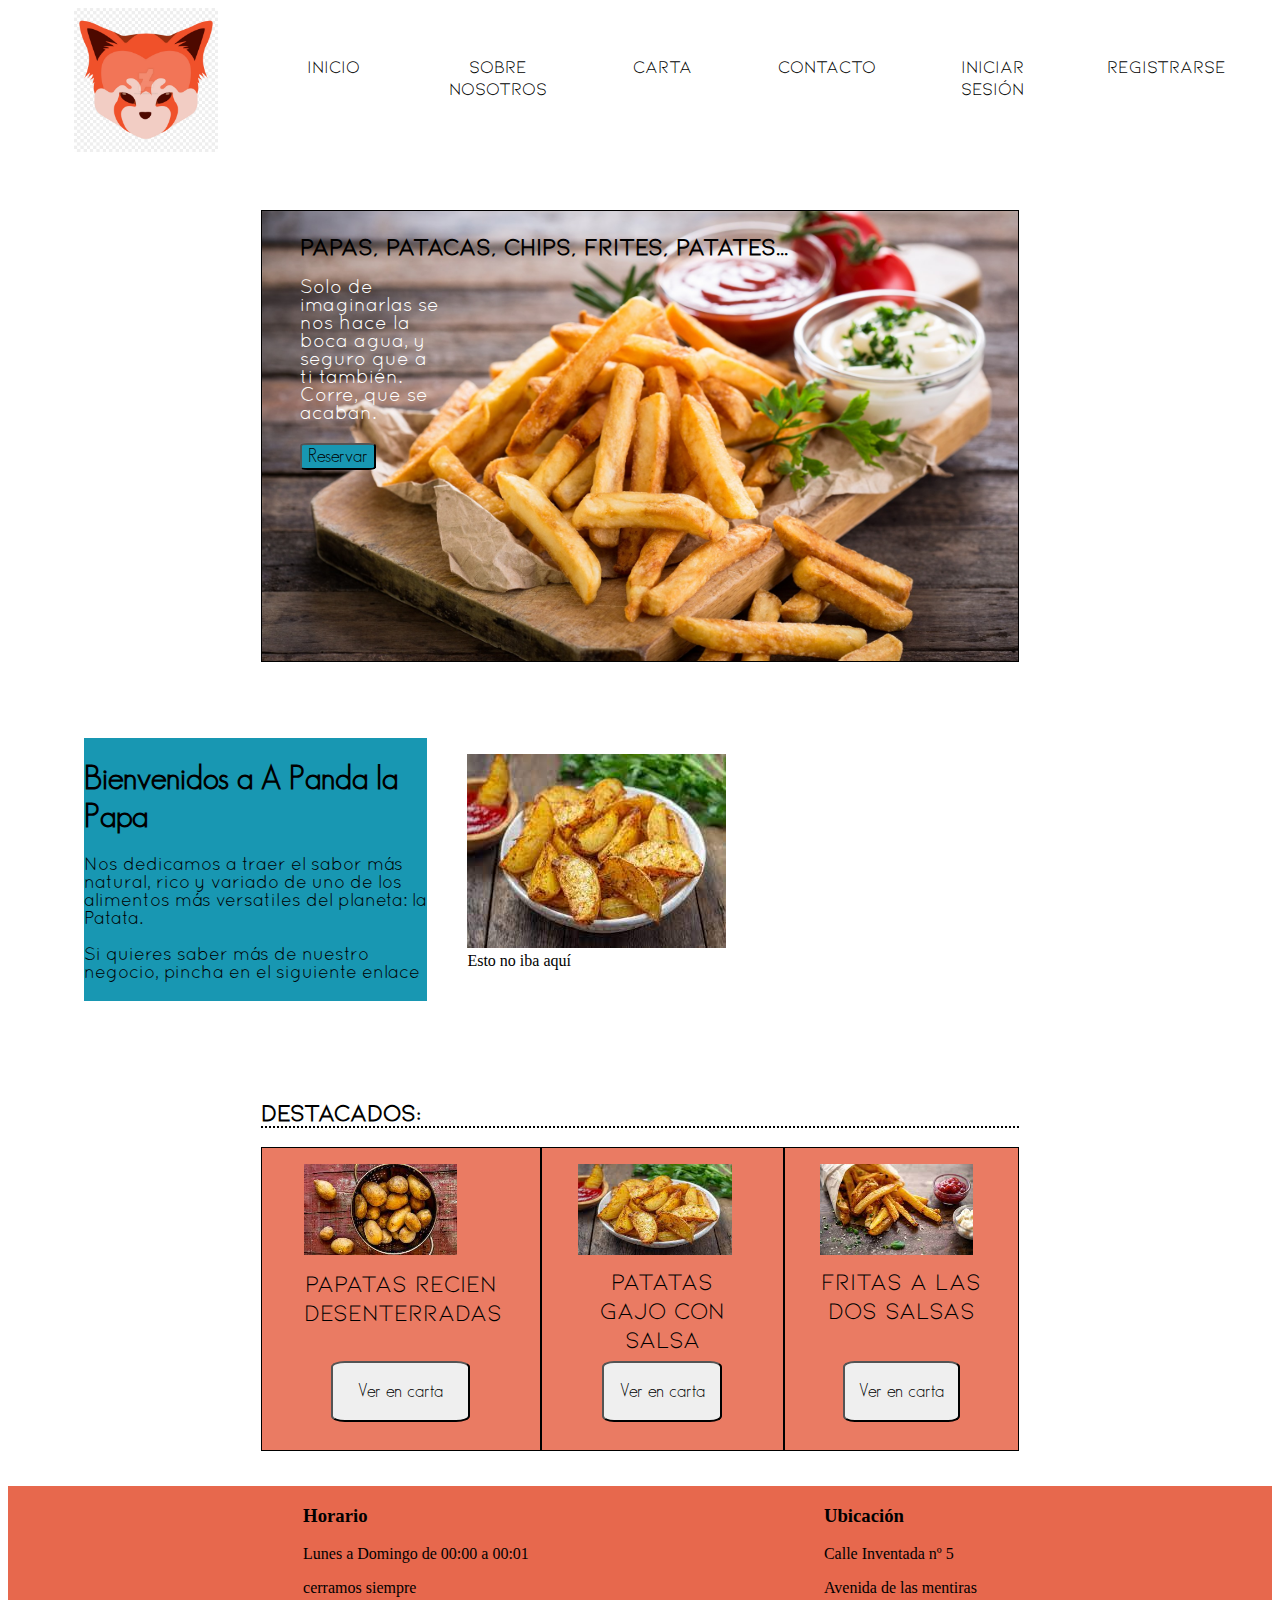
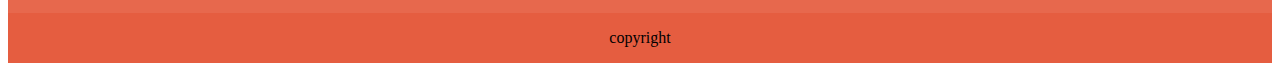
==== index.html @ e601267c "0.0 index" ====
<!DOCTYPE html>
<html lang="en">

<head>
    <meta charset="UTF-8">
    <meta http-equiv="X-UA-Compatible" content="IE=edge">
    <meta name="viewport" content="width=device-width, initial-scale=1.0">
    <title>A panda la papa</title>
    <link rel="stylesheet" href="styles/styles.css">
</head>

<body>
    <header class="cabecera">
        <nav>
            <div id="logo"><img src="img/logo.jpg" alt="logo"></div>
            <div class="enlace"><a href="index.html">Inicio</a></div>
            <div class="enlace"><a href="nosotros.html">Sobre nosotros</a></div>
            <div class="enlace"><a href="carta.html">Carta</a></div>
            <div class="enlace"><a href="contacto.html">Contacto</a></div>
            <div class="enlace"><a href="iniciarsesion.html">Iniciar sesión</a></div>
            <div class="enlace"><a href="registro.html">Registrarse</a></div>
        </nav>
    </header>
    <main>
        <section id="top">
            <div>
            <h2>Papas, patacas, chips, frites, patates... </h2>
            <p>Solo de imaginarlas se nos hace la boca agua, y seguro que a ti también.
                Corre, que se acaban.</p>
            </div>
            <button id="reservar" name="reservar">Reservar</button>
        </section>
        <section id="mid">
            <div id="bienvenidos">
                <h1>Bienvenidos a A Panda la Papa</h1>
                <div><p>Nos dedicamos a traer el sabor más natural, rico y variado de uno de los alimentos más versatiles del planeta: la Patata.
                </p>
                <p>Si quieres saber más de nuestro negocio, pincha en el siguiente enlace</p></div>
            </div>
            <figure><img src="img/2.jpg" />
                <figcaption>Esto no iba aquí</figcaption>
            </figure>
        </section>
        <section id="support">
            <h2>Destacados:</h2>
            <div id="destacados">
                <div class="producto">
                    <figure><img src="img/1.jpg" />
                        <figcaption>Papatas Recien Desenterradas</figcaption>
                    </figure>
                    <button>Ver en carta</button>
                </div>
                <div class="producto">
                    <figure><img src="img/2.jpg" />
                        <figcaption>Patatas Gajo con Salsa Picante</figcaption>
                    </figure>
                    <button>Ver en carta</button>
                </div>
                <div class="producto">
                    <figure><img src="img/3.jpg" />
                        <figcaption>Fritas a las Dos Salsas</figcaption>
                    </figure>
                    <button>Ver en carta</button>
                </div>
            </div>
        </section>
    </main>
    <footer>
        <section id="fTop">
            <div id="horario">
                <h3>Horario</h3>
                <p>Lunes a Domingo de 00:00 a 00:01</p>
                <p>cerramos siempre</p>
            </div>
            <div id="ubicacion">
                <h3>Ubicación</h3>
                <p>Calle Inventada nº 5</p>
                <p>Avenida de las mentiras</p>
            </div>
        </section>
        <section id='fBot'>
            <div id="copy">
                <p>copyright</p>
            </div>
        </section>
    </footer>
</body>

</html>
---- styles/styles.css ----
@font-face {
  font-family: "gsans";
  src: url(../fonts/GeosansLight.ttf);
}
@font-face {
  font-family: "kiona";
  src: url(../fonts/Kiona-Regular.ttf);
}
@font-face {
  font-family: "quicksand";
  src: url(../fonts/Quicksand_Book.otf);
}
body {
  display: grid;
  grid-template-areas: "header header header" "main main main" "footer footer footer";
  grid-template-rows: 10% 80% 10%;
}

main {
  grid-area: main;
  display: grid;
  grid-template-areas: ". top top top ." "center center center . . " ". bottom bottom bottom . ";
  grid-template-columns: repeat(5, 20%);
}

header {
  grid-area: header;
}

footer {
  grid-area: footer;
}

#top {
  grid-area: top;
}

#mid {
  grid-area: center;
}

#support {
  grid-area: bottom;
}

#fTop {
  grid-area: fTop;
}

#fBot {
  grid-area: fBot;
}

nav {
  display: -webkit-box;
  display: -ms-flexbox;
  display: flex;
  -webkit-box-orient: horizontal;
  -webkit-box-direction: normal;
      -ms-flex-direction: row;
          flex-direction: row;
  font-family: "kiona";
  -webkit-box-pack: space-evenly;
      -ms-flex-pack: space-evenly;
          justify-content: space-evenly;
  -ms-flex-line-pack: center;
      align-content: center;
  -webkit-box-align: center;
      -ms-flex-align: center;
          align-items: center;
  font-size: large;
}

.enlace {
  width: 5.5em;
  height: 3em;
  text-align: center;
}
.enlace a {
  color: black;
  text-decoration: none;
}
.enlace a:active {
  background-color: grey;
  text-decoration: none;
}
.enlace a:visited {
  color: black;
  text-decoration: none;
}

span {
  text-justify: center;
}

#logo img {
  width: 8em;
  height: 8em;
}

#top {
  border: solid black 1px;
  background-image: url("../img/fondopatatas.jpg");
  background-size: 100% 150px;
  color: white;
  margin-top: 5%;
  margin-bottom: 5%;
  height: 50vh;
  background-size: cover;
}
#top div {
  margin-left: 5%;
}
#top div h2 {
  color: black;
  font-family: "kiona";
  font-size: x-large;
}
#top div p {
  width: 20%;
  font-family: "quicksand";
  font-size: larger;
}
#top button {
  margin-left: 5%;
  -ms-flex-item-align: center;
      align-self: center;
  border-radius: 10%;
  font-family: "gsans";
  font-size: large;
  background-color: #1897b2;
}

#mid {
  display: -webkit-box;
  display: -ms-flexbox;
  display: flex;
  -webkit-box-orient: horizontal;
  -webkit-box-direction: normal;
      -ms-flex-direction: row;
          flex-direction: row;
  margin-top: 5%;
  margin-bottom: 5%;
  background-repeat: no-repeat;
}
#mid #bienvenidos {
  background-color: #1897b2;
  margin-left: 10%;
}
#mid #bienvenidos h1 {
  font-family: "gsans";
}
#mid #bienvenidos div p {
  font-family: "quicksand";
  font-size: large;
}

#destacados {
  display: -webkit-box;
  display: -ms-flexbox;
  display: flex;
  -webkit-box-orient: horizontal;
  -webkit-box-direction: normal;
      -ms-flex-direction: row;
          flex-direction: row;
  -webkit-box-pack: end;
      -ms-flex-pack: end;
          justify-content: flex-end;
  background-color: #ea7b63;
}

.producto {
  border: solid 1px black;
  display: -webkit-box;
  display: -ms-flexbox;
  display: flex;
  -webkit-box-orient: vertical;
  -webkit-box-direction: normal;
      -ms-flex-direction: column;
          flex-direction: column;
  -ms-flex-line-pack: center;
      align-content: center;
}
.producto figure {
  -ms-flex-item-align: center;
      align-self: center;
  width: 70%;
  height: 60%;
}
.producto figure img {
  width: 12vw;
  height: 50%;
}
.producto figure figcaption {
  margin-top: 5%;
  font-size: x-large;
  text-align: center;
}
.producto button {
  -ms-flex-item-align: center;
      align-self: center;
  width: 50%;
  height: 20%;
  border-radius: 10%;
  font-family: "gsans";
  font-size: large;
}

section > h2 {
  border-bottom: dotted 0.1em black;
}

#support {
  margin-top: 5%;
  margin-bottom: 5%;
  font-family: "kiona";
  display: -webkit-box;
  display: -ms-flexbox;
  display: flex;
  -webkit-box-orient: vertical;
  -webkit-box-direction: normal;
      -ms-flex-direction: column;
          flex-direction: column;
}

#fTop {
  display: -webkit-box;
  display: -ms-flexbox;
  display: flex;
  -webkit-box-orient: horizontal;
  -webkit-box-direction: normal;
      -ms-flex-direction: row;
          flex-direction: row;
  -webkit-box-pack: space-evenly;
      -ms-flex-pack: space-evenly;
          justify-content: space-evenly;
  text-align: left;
  background-color: #e7684d;
}

#fBot {
  display: -webkit-box;
  display: -ms-flexbox;
  display: flex;
  -webkit-box-orient: horizontal;
  -webkit-box-direction: normal;
      -ms-flex-direction: row;
          flex-direction: row;
  -webkit-box-pack: center;
      -ms-flex-pack: center;
          justify-content: center;
  background-color: #e55d40;
}/*# sourceMappingURL=styles.css.map */
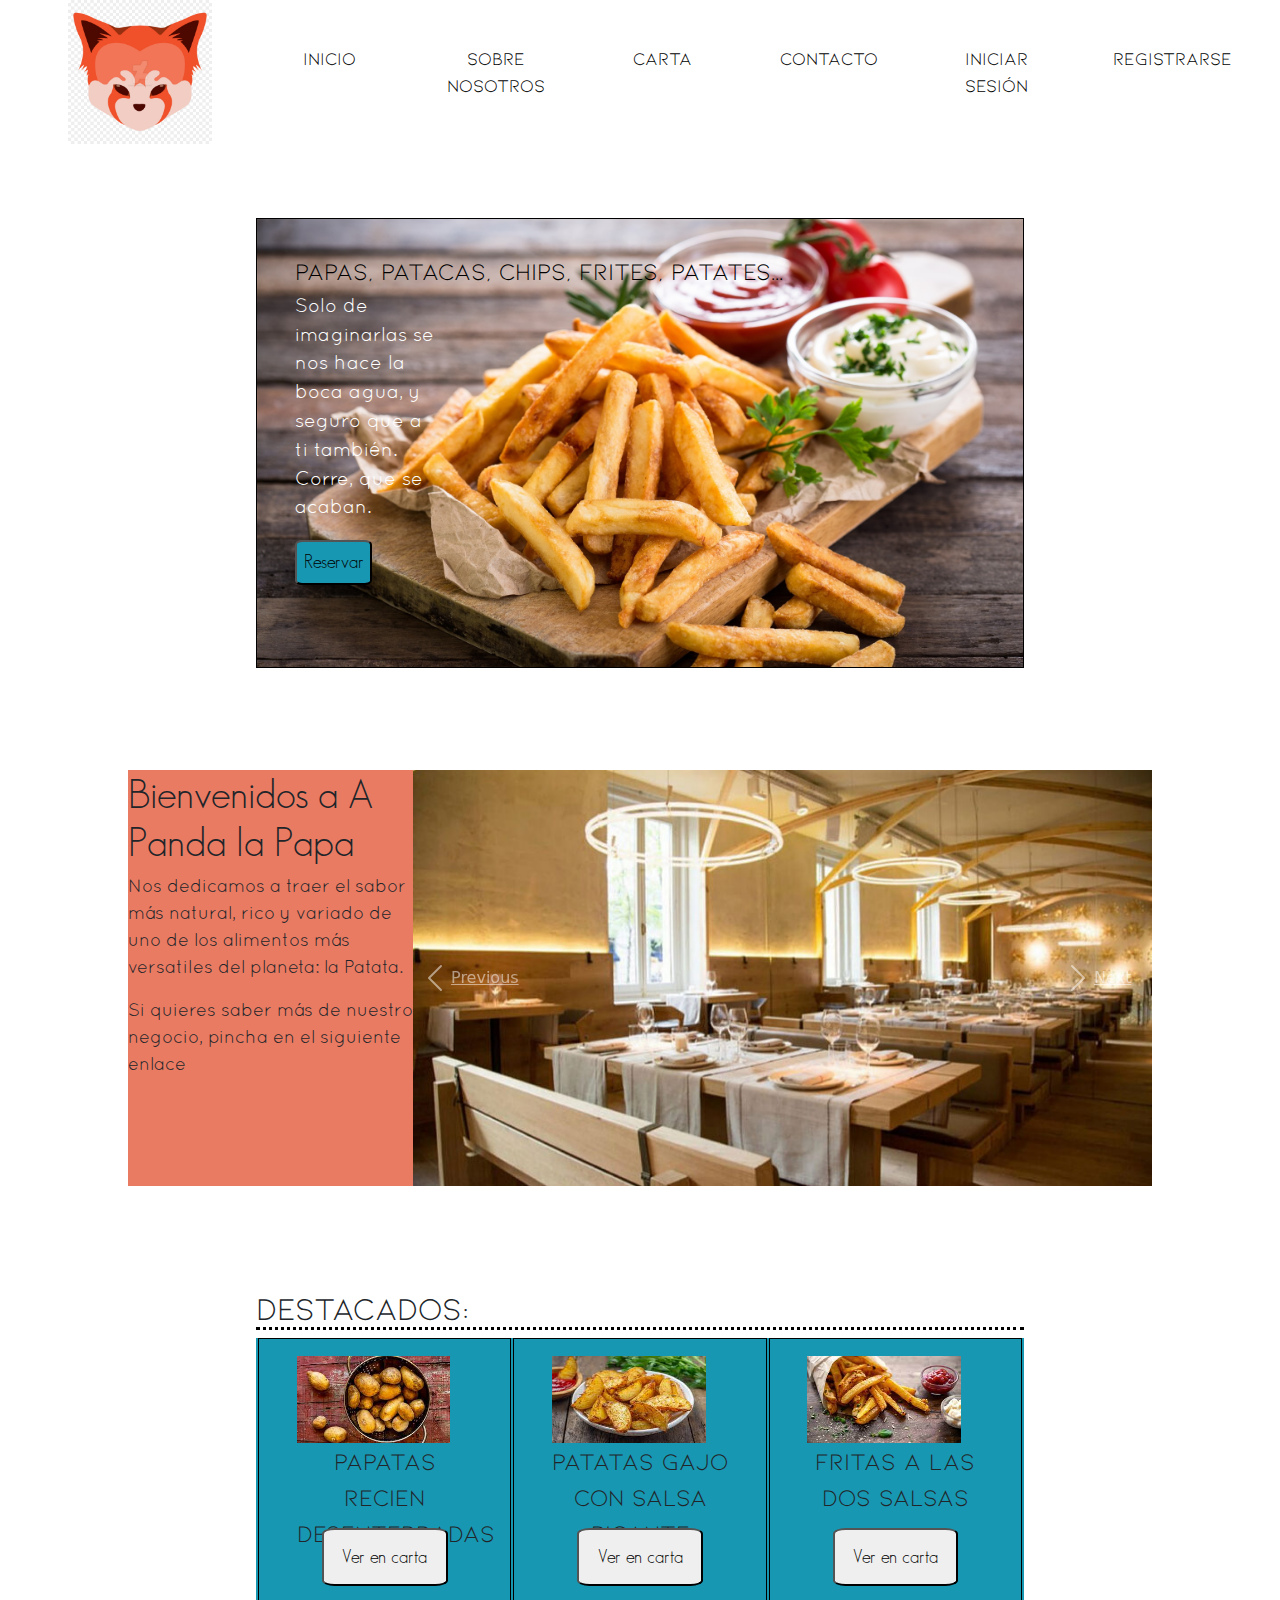
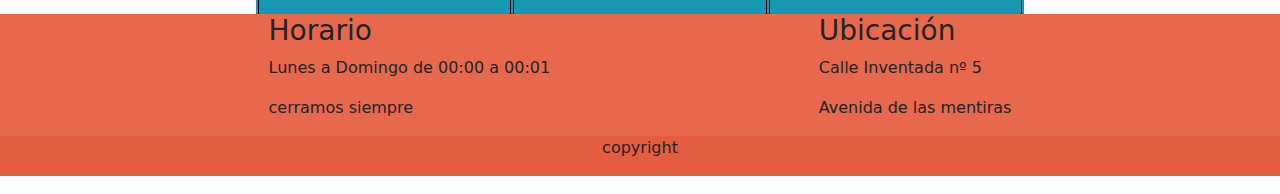
==== commit 72c66260: "01/02 Arreglado el support, intento de carrusel" ====
--- a/index.html
+++ b/index.html
@@ -6,6 +6,7 @@
     <meta http-equiv="X-UA-Compatible" content="IE=edge">
     <meta name="viewport" content="width=device-width, initial-scale=1.0">
     <title>A panda la papa</title>
+    <link rel="stylesheet" href="bootstrap5/css/bootstrap.css">
     <link rel="stylesheet" href="styles/styles.css">
 </head>
 
@@ -37,9 +38,29 @@
                 </p>
                 <p>Si quieres saber más de nuestro negocio, pincha en el siguiente enlace</p></div>
             </div>
-            <figure><img src="img/2.jpg" />
-                <figcaption>Esto no iba aquí</figcaption>
-            </figure>
+            
+            <div id="carouselExampleControls" class="carousel slide" data-ride="carousel">
+                <div class="carousel-inner">
+                  <div class="carousel-item active">
+                    <img class="d-block w-100" src="img/r1.jpg" alt="First slide">
+                  </div>
+                  <div class="carousel-item">
+                    <img class="d-block w-100" src="img/r2.jpg" alt="Second slide">
+                  </div>
+                  <div class="carousel-item">
+                    <img class="d-block w-100" src="img/r3.jpg" alt="Third slide">
+                  </div>
+                </div>
+                <a class="carousel-control-prev" href="#carouselExampleControls" role="button" data-slide="prev">
+                  <span class="carousel-control-prev-icon" aria-hidden="true"></span>
+                  <span class="sr-only">Previous</span>
+                </a>
+                <a class="carousel-control-next" href="#carouselExampleControls" role="button" data-slide="next">
+                  <span class="carousel-control-next-icon" aria-hidden="true"></span>
+                  <span class="sr-only">Next</span>
+                </a>
+              </div>
+            
         </section>
         <section id="support">
             <h2>Destacados:</h2>
@@ -84,6 +105,7 @@
             </div>
         </section>
     </footer>
+    <script src="bootstrap5/js/bootstrap.bundle.js"></script>
 </body>
 
 </html>--- a/styles/styles.css
+++ b/styles/styles.css
@@ -19,7 +19,7 @@
 main {
   grid-area: main;
   display: grid;
-  grid-template-areas: ". top top top ." "center center center . . " ". bottom bottom bottom . ";
+  grid-template-areas: ". top top top ." "center center center center center " ". bottom bottom bottom . ";
   grid-template-columns: repeat(5, 20%);
 }
 
@@ -52,22 +52,12 @@
 }
 
 nav {
-  display: -webkit-box;
-  display: -ms-flexbox;
-  display: flex;
-  -webkit-box-orient: horizontal;
-  -webkit-box-direction: normal;
-      -ms-flex-direction: row;
-          flex-direction: row;
-  font-family: "kiona";
-  -webkit-box-pack: space-evenly;
-      -ms-flex-pack: space-evenly;
-          justify-content: space-evenly;
-  -ms-flex-line-pack: center;
-      align-content: center;
-  -webkit-box-align: center;
-      -ms-flex-align: center;
-          align-items: center;
+  display: flex;
+  flex-direction: row;
+  font-family: "kiona";
+  justify-content: space-evenly;
+  align-content: center;
+  align-items: center;
   font-size: large;
 }
 
@@ -110,6 +100,7 @@
 }
 #top div {
   margin-left: 5%;
+  margin-top: 5%;
 }
 #top div h2 {
   color: black;
@@ -123,29 +114,27 @@
 }
 #top button {
   margin-left: 5%;
-  -ms-flex-item-align: center;
-      align-self: center;
+  align-self: center;
   border-radius: 10%;
   font-family: "gsans";
   font-size: large;
   background-color: #1897b2;
+  width: 10%;
+  height: 10%;
 }
 
 #mid {
-  display: -webkit-box;
-  display: -ms-flexbox;
-  display: flex;
-  -webkit-box-orient: horizontal;
-  -webkit-box-direction: normal;
-      -ms-flex-direction: row;
-          flex-direction: row;
+  display: flex;
+  flex-direction: row;
+  justify-content: space-between;
   margin-top: 5%;
   margin-bottom: 5%;
   background-repeat: no-repeat;
 }
 #mid #bienvenidos {
-  background-color: #1897b2;
   margin-left: 10%;
+  background-color: #ea7b63;
+  width: 25vw;
 }
 #mid #bienvenidos h1 {
   font-family: "gsans";
@@ -155,50 +144,40 @@
   font-size: large;
 }
 
+#carouselExampleControls {
+  margin-right: 10%;
+}
+
 #destacados {
-  display: -webkit-box;
-  display: -ms-flexbox;
-  display: flex;
-  -webkit-box-orient: horizontal;
-  -webkit-box-direction: normal;
-      -ms-flex-direction: row;
-          flex-direction: row;
-  -webkit-box-pack: end;
-      -ms-flex-pack: end;
-          justify-content: flex-end;
-  background-color: #ea7b63;
+  display: flex;
+  flex-direction: row;
+  justify-content: space-evenly;
+  background-color: #1897b2;
 }
 
 .producto {
   border: solid 1px black;
-  display: -webkit-box;
-  display: -ms-flexbox;
-  display: flex;
-  -webkit-box-orient: vertical;
-  -webkit-box-direction: normal;
-      -ms-flex-direction: column;
-          flex-direction: column;
-  -ms-flex-line-pack: center;
-      align-content: center;
+  display: flex;
+  flex-direction: column;
+  flex-basis: 33%;
+  align-content: center;
 }
 .producto figure {
-  -ms-flex-item-align: center;
-      align-self: center;
+  align-self: center;
   width: 70%;
   height: 60%;
 }
 .producto figure img {
+  margin-top: 10%;
   width: 12vw;
   height: 50%;
 }
 .producto figure figcaption {
-  margin-top: 5%;
   font-size: x-large;
   text-align: center;
 }
 .producto button {
-  -ms-flex-item-align: center;
-      align-self: center;
+  align-self: center;
   width: 50%;
   height: 20%;
   border-radius: 10%;
@@ -214,40 +193,21 @@
   margin-top: 5%;
   margin-bottom: 5%;
   font-family: "kiona";
-  display: -webkit-box;
-  display: -ms-flexbox;
-  display: flex;
-  -webkit-box-orient: vertical;
-  -webkit-box-direction: normal;
-      -ms-flex-direction: column;
-          flex-direction: column;
+  display: flex;
+  flex-direction: column;
 }
 
 #fTop {
-  display: -webkit-box;
-  display: -ms-flexbox;
-  display: flex;
-  -webkit-box-orient: horizontal;
-  -webkit-box-direction: normal;
-      -ms-flex-direction: row;
-          flex-direction: row;
-  -webkit-box-pack: space-evenly;
-      -ms-flex-pack: space-evenly;
-          justify-content: space-evenly;
+  display: flex;
+  flex-direction: row;
+  justify-content: space-evenly;
   text-align: left;
   background-color: #e7684d;
 }
 
 #fBot {
-  display: -webkit-box;
-  display: -ms-flexbox;
-  display: flex;
-  -webkit-box-orient: horizontal;
-  -webkit-box-direction: normal;
-      -ms-flex-direction: row;
-          flex-direction: row;
-  -webkit-box-pack: center;
-      -ms-flex-pack: center;
-          justify-content: center;
+  display: flex;
+  flex-direction: row;
+  justify-content: center;
   background-color: #e55d40;
 }/*# sourceMappingURL=styles.css.map */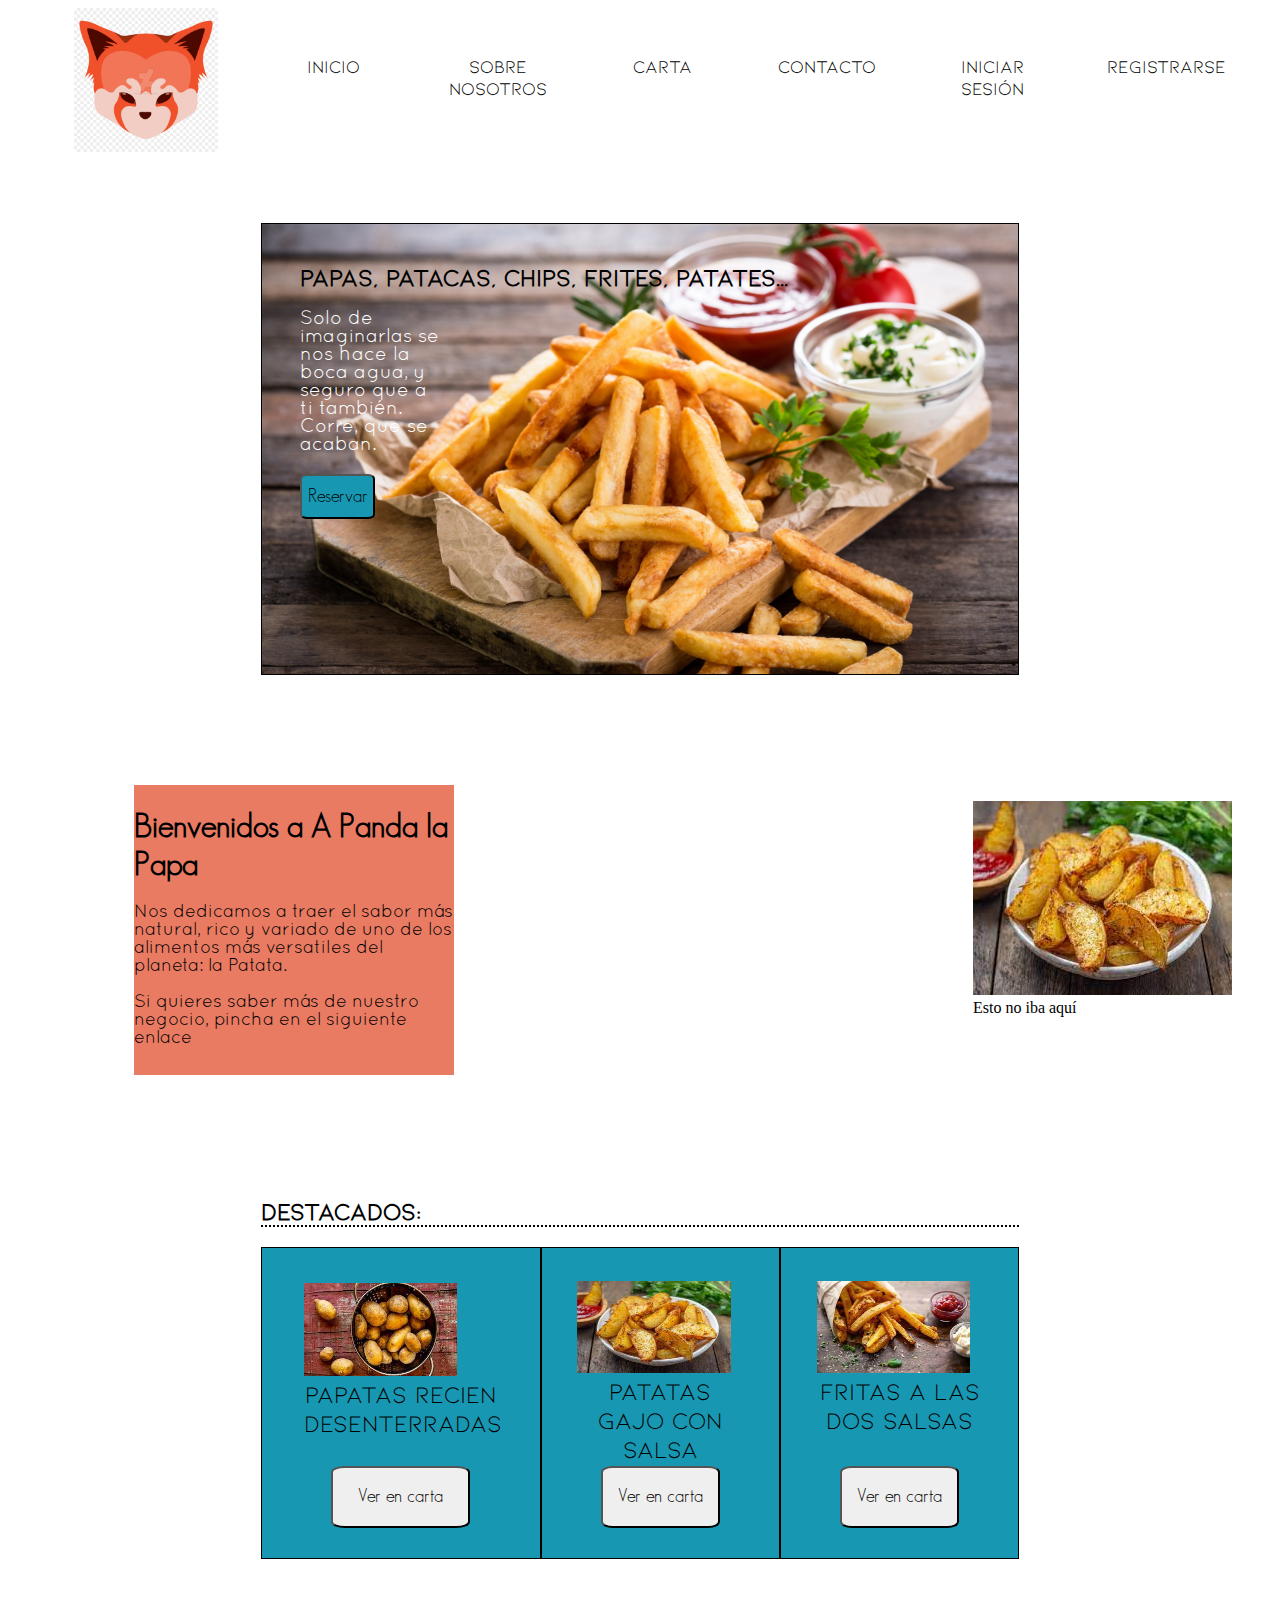
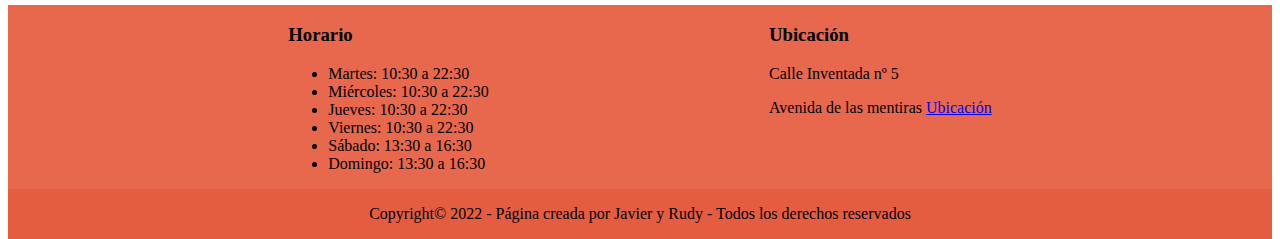
==== commit c92fbd30: "01/02 modificando horario y copyrigth" ====
--- a/index.html
+++ b/index.html
@@ -6,7 +6,6 @@
     <meta http-equiv="X-UA-Compatible" content="IE=edge">
     <meta name="viewport" content="width=device-width, initial-scale=1.0">
     <title>A panda la papa</title>
-    <link rel="stylesheet" href="bootstrap5/css/bootstrap.css">
     <link rel="stylesheet" href="styles/styles.css">
 </head>
 
@@ -38,29 +37,9 @@
                 </p>
                 <p>Si quieres saber más de nuestro negocio, pincha en el siguiente enlace</p></div>
             </div>
-            
-            <div id="carouselExampleControls" class="carousel slide" data-ride="carousel">
-                <div class="carousel-inner">
-                  <div class="carousel-item active">
-                    <img class="d-block w-100" src="img/r1.jpg" alt="First slide">
-                  </div>
-                  <div class="carousel-item">
-                    <img class="d-block w-100" src="img/r2.jpg" alt="Second slide">
-                  </div>
-                  <div class="carousel-item">
-                    <img class="d-block w-100" src="img/r3.jpg" alt="Third slide">
-                  </div>
-                </div>
-                <a class="carousel-control-prev" href="#carouselExampleControls" role="button" data-slide="prev">
-                  <span class="carousel-control-prev-icon" aria-hidden="true"></span>
-                  <span class="sr-only">Previous</span>
-                </a>
-                <a class="carousel-control-next" href="#carouselExampleControls" role="button" data-slide="next">
-                  <span class="carousel-control-next-icon" aria-hidden="true"></span>
-                  <span class="sr-only">Next</span>
-                </a>
-              </div>
-            
+            <figure><img src="img/2.jpg" />
+                <figcaption>Esto no iba aquí</figcaption>
+            </figure>
         </section>
         <section id="support">
             <h2>Destacados:</h2>
@@ -90,22 +69,27 @@
         <section id="fTop">
             <div id="horario">
                 <h3>Horario</h3>
-                <p>Lunes a Domingo de 00:00 a 00:01</p>
-                <p>cerramos siempre</p>
+                <ul>
+                    <li>Martes: 10:30 a 22:30</li>
+                    <li>Miércoles: 10:30 a 22:30</li>
+                    <li>Jueves: 10:30 a 22:30</li>
+                    <li>Viernes: 10:30 a 22:30</li>
+                    <li>Sábado: 13:30 a 16:30</li>
+                    <li>Domingo: 13:30 a 16:30</li>
+                </ul>                
             </div>
             <div id="ubicacion">
                 <h3>Ubicación</h3>
                 <p>Calle Inventada nº 5</p>
-                <p>Avenida de las mentiras</p>
+                <p>Avenida de las mentiras <a href="https://www.google.com.gt/maps/place/Parqueo+AGEXPORT/@14.5824309,-90.5210567,15z/data=!4m5!3m4!1s0x0:0x3c37246f94a217c5!8m2!3d14.5842843!4d-90.5234009" target="_blank">Ubicación</a></p>
             </div>
         </section>
         <section id='fBot'>
             <div id="copy">
-                <p>copyright</p>
+                <p>Copyright&copy; 2022 - Página creada por Javier y Rudy - Todos los derechos reservados</p>
             </div>
         </section>
     </footer>
-    <script src="bootstrap5/js/bootstrap.bundle.js"></script>
 </body>
 
 </html>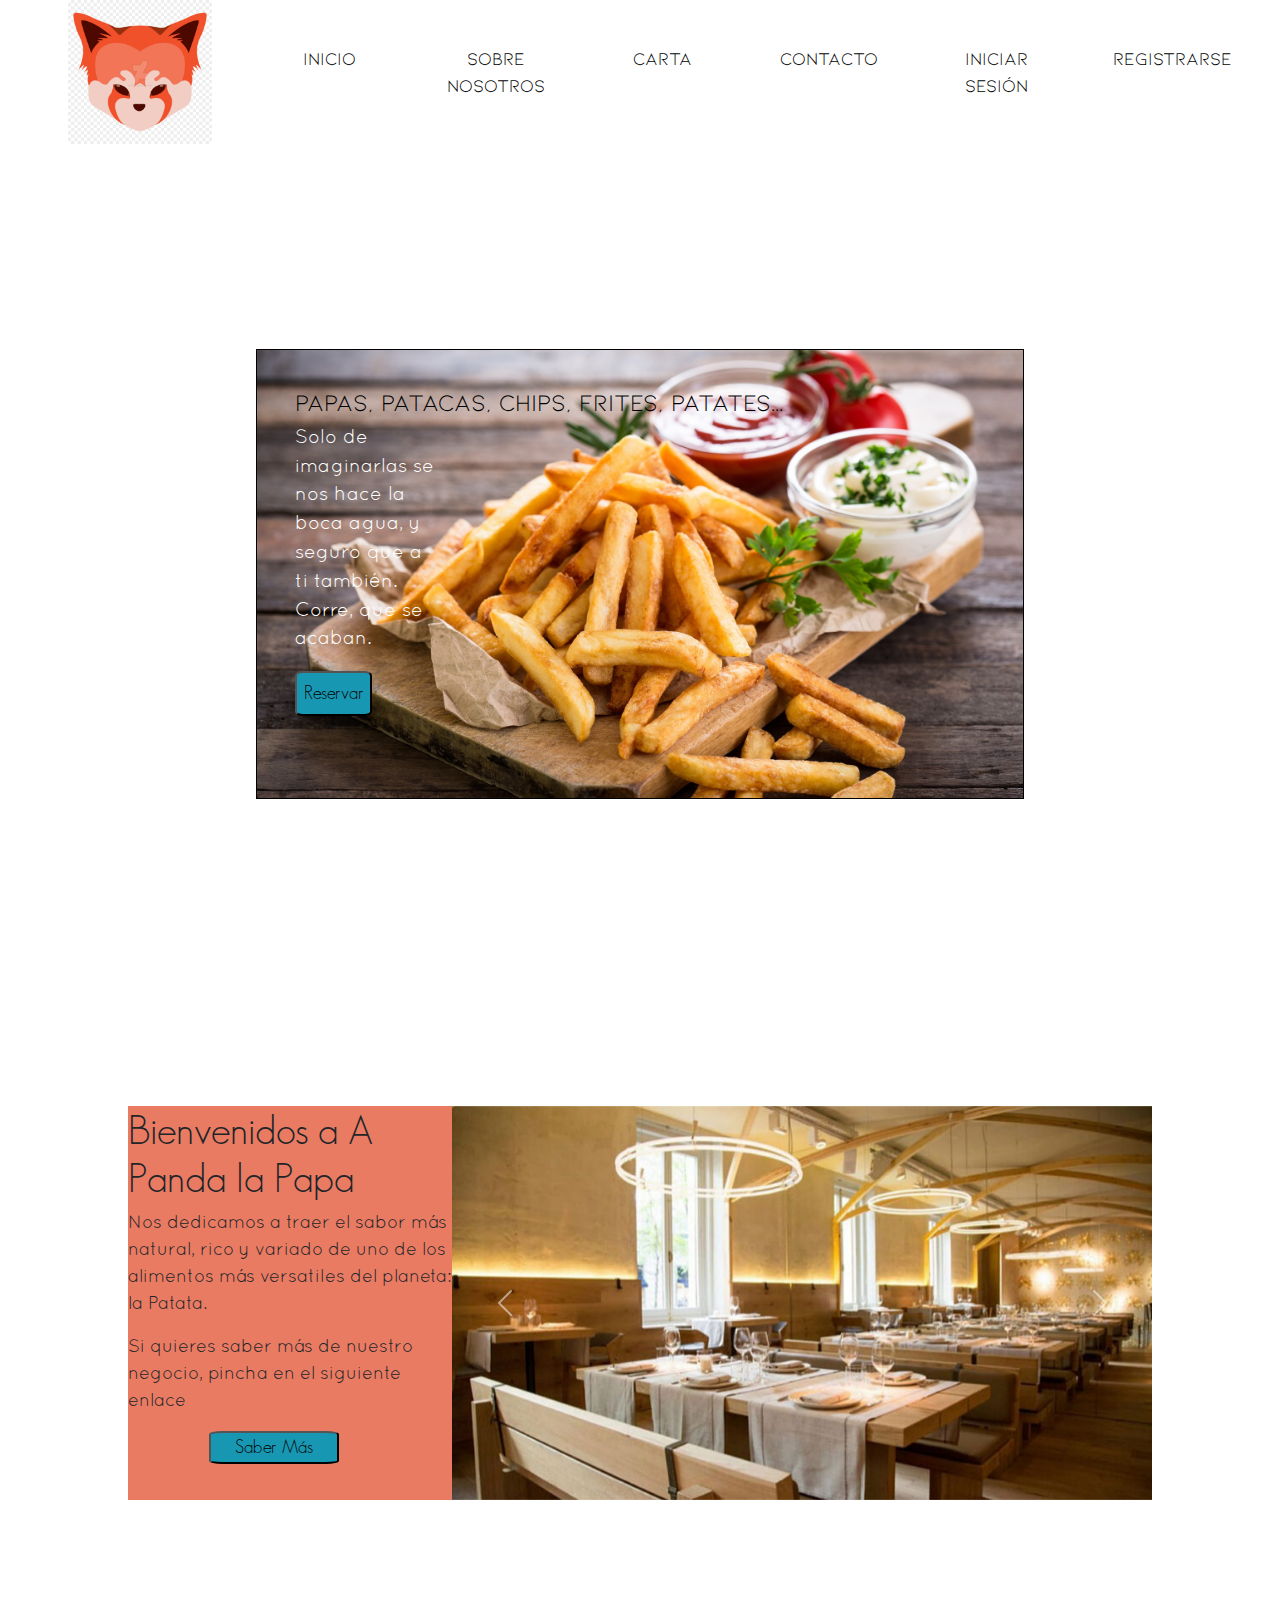
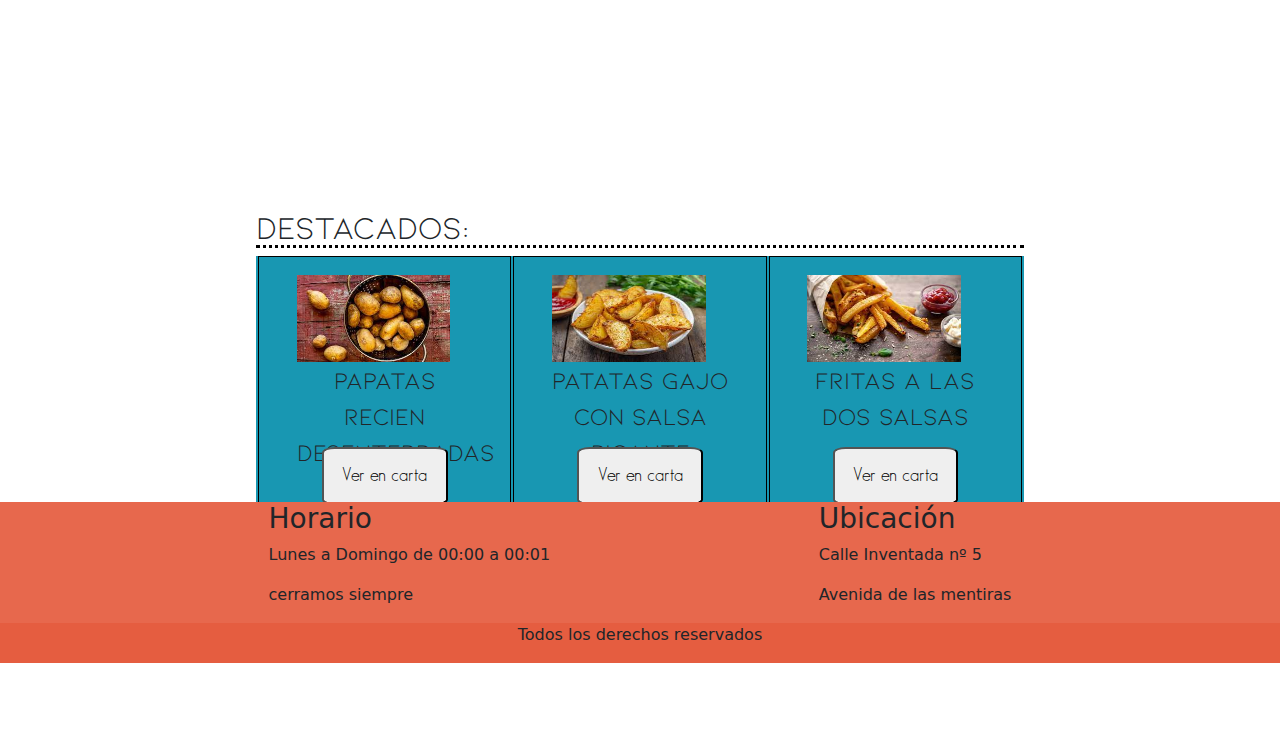
==== commit 730997e4: "Carrusel e imagen bien implementadas. Algo más de margen en el support" ====
--- a/index.html
+++ b/index.html
@@ -5,7 +5,8 @@
     <meta charset="UTF-8">
     <meta http-equiv="X-UA-Compatible" content="IE=edge">
     <meta name="viewport" content="width=device-width, initial-scale=1.0">
-    <title>A panda la papa</title>
+    <title>A Panda la Papa</title>
+    <link rel="stylesheet" href="bootstrap5/css/bootstrap.css">
     <link rel="stylesheet" href="styles/styles.css">
 </head>
 
@@ -35,11 +36,32 @@
                 <h1>Bienvenidos a A Panda la Papa</h1>
                 <div><p>Nos dedicamos a traer el sabor más natural, rico y variado de uno de los alimentos más versatiles del planeta: la Patata.
                 </p>
-                <p>Si quieres saber más de nuestro negocio, pincha en el siguiente enlace</p></div>
+                <p>Si quieres saber más de nuestro negocio, pincha en el siguiente enlace</p>
+            <button>Saber Más</button></div>
             </div>
-            <figure><img src="img/2.jpg" />
-                <figcaption>Esto no iba aquí</figcaption>
-            </figure>
+            
+            <div id="carouselExampleControls" class="carousel"  data-bs-ride="carousel">
+                <div class="carousel-inner">
+                  <div class="carousel-item active">
+                    <img src="img/r1.jpg" class="d-block w-100" alt="...">
+                  </div>
+                  <div class="carousel-item">
+                    <img src="img/r2.jpg" class="d-block w-100" alt="...">
+                  </div>
+                  <div class="carousel-item">
+                    <img src="img/r3.jpg" class="d-block w-100" alt="...">
+                  </div>
+                </div>
+                <button class="carousel-control-prev" type="button" data-bs-target="#carouselExampleControls" data-bs-slide="prev">
+                  <span class="carousel-control-prev-icon" aria-hidden="true"></span>
+                  <span class="visually-hidden">Previous</span>
+                </button>
+                <button class="carousel-control-next" type="button" data-bs-target="#carouselExampleControls" data-bs-slide="next">
+                  <span class="carousel-control-next-icon" aria-hidden="true"></span>
+                  <span class="visually-hidden">Next</span>
+                </button>
+              </div>
+            
         </section>
         <section id="support">
             <h2>Destacados:</h2>
@@ -69,27 +91,22 @@
         <section id="fTop">
             <div id="horario">
                 <h3>Horario</h3>
-                <ul>
-                    <li>Martes: 10:30 a 22:30</li>
-                    <li>Miércoles: 10:30 a 22:30</li>
-                    <li>Jueves: 10:30 a 22:30</li>
-                    <li>Viernes: 10:30 a 22:30</li>
-                    <li>Sábado: 13:30 a 16:30</li>
-                    <li>Domingo: 13:30 a 16:30</li>
-                </ul>                
+                <p>Lunes a Domingo de 00:00 a 00:01</p>
+                <p>cerramos siempre</p>
             </div>
             <div id="ubicacion">
                 <h3>Ubicación</h3>
                 <p>Calle Inventada nº 5</p>
-                <p>Avenida de las mentiras <a href="https://www.google.com.gt/maps/place/Parqueo+AGEXPORT/@14.5824309,-90.5210567,15z/data=!4m5!3m4!1s0x0:0x3c37246f94a217c5!8m2!3d14.5842843!4d-90.5234009" target="_blank">Ubicación</a></p>
+                <p>Avenida de las mentiras</p>
             </div>
         </section>
         <section id='fBot'>
             <div id="copy">
-                <p>Copyright&copy; 2022 - Página creada por Javier y Rudy - Todos los derechos reservados</p>
+                <p>Todos los derechos reservados</p>
             </div>
         </section>
     </footer>
+    <script src="bootstrap5/js/bootstrap.min.js"></script>
 </body>
 
 </html>--- a/styles/styles.css
+++ b/styles/styles.css
@@ -93,8 +93,8 @@
   background-image: url("../img/fondopatatas.jpg");
   background-size: 100% 150px;
   color: white;
-  margin-top: 5%;
-  margin-bottom: 5%;
+  margin-top: 15%;
+  margin-bottom: 15%;
   height: 50vh;
   background-size: cover;
 }
@@ -127,14 +127,14 @@
   display: flex;
   flex-direction: row;
   justify-content: space-between;
-  margin-top: 5%;
-  margin-bottom: 5%;
+  margin-top: 15%;
+  margin-bottom: 15%;
   background-repeat: no-repeat;
 }
 #mid #bienvenidos {
   margin-left: 10%;
   background-color: #ea7b63;
-  width: 25vw;
+  width: 30vw;
 }
 #mid #bienvenidos h1 {
   font-family: "gsans";
@@ -143,9 +143,22 @@
   font-family: "quicksand";
   font-size: large;
 }
+#mid #bienvenidos div button {
+  margin-left: 25%;
+  border-radius: 10%;
+  font-family: "gsans";
+  font-size: large;
+  background-color: #1897b2;
+  width: 40%;
+  height: 70%;
+}
 
 #carouselExampleControls {
   margin-right: 10%;
+}
+#carouselExampleControls .carousel-item img {
+  width: 50%;
+  height: 50%;
 }
 
 #destacados {
@@ -190,8 +203,9 @@
 }
 
 #support {
-  margin-top: 5%;
-  margin-bottom: 5%;
+  margin-top: 15%;
+  margin-bottom: 15%;
+  margin-bottom: 15%;
   font-family: "kiona";
   display: flex;
   flex-direction: column;
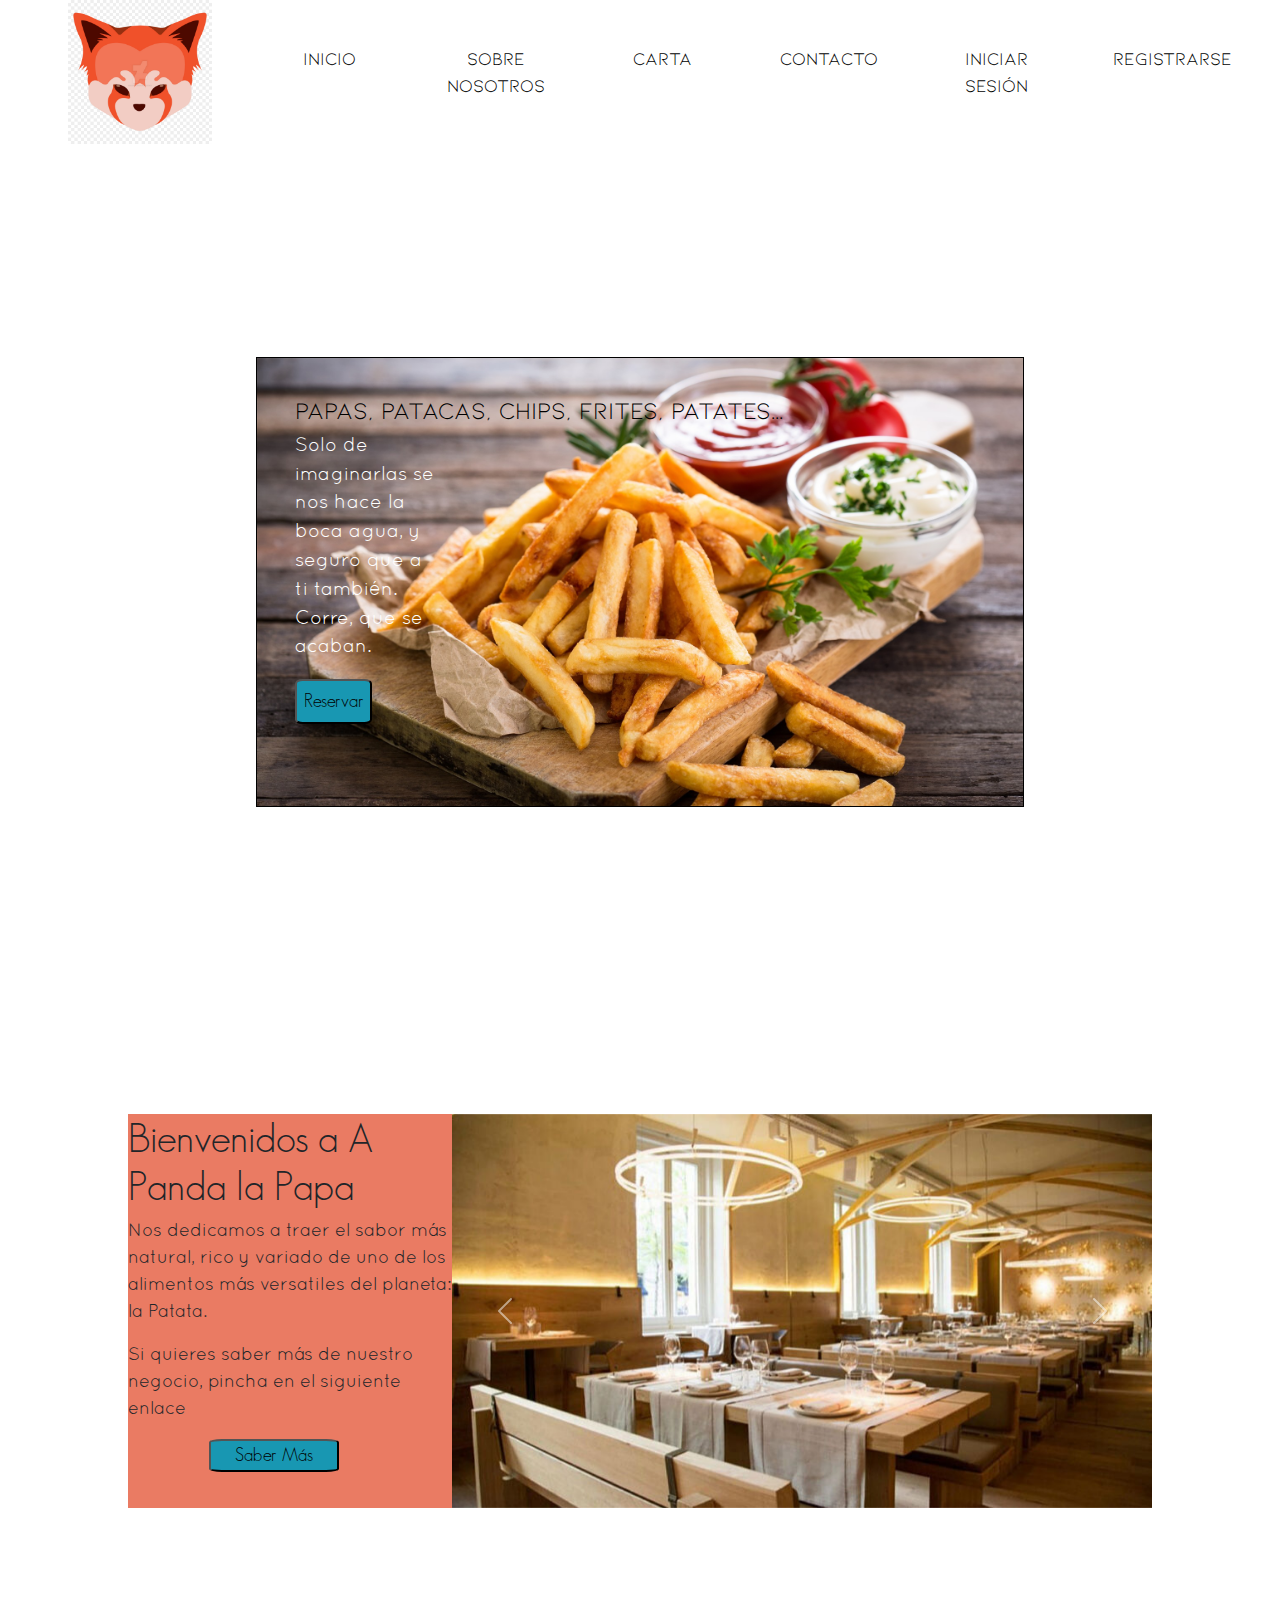
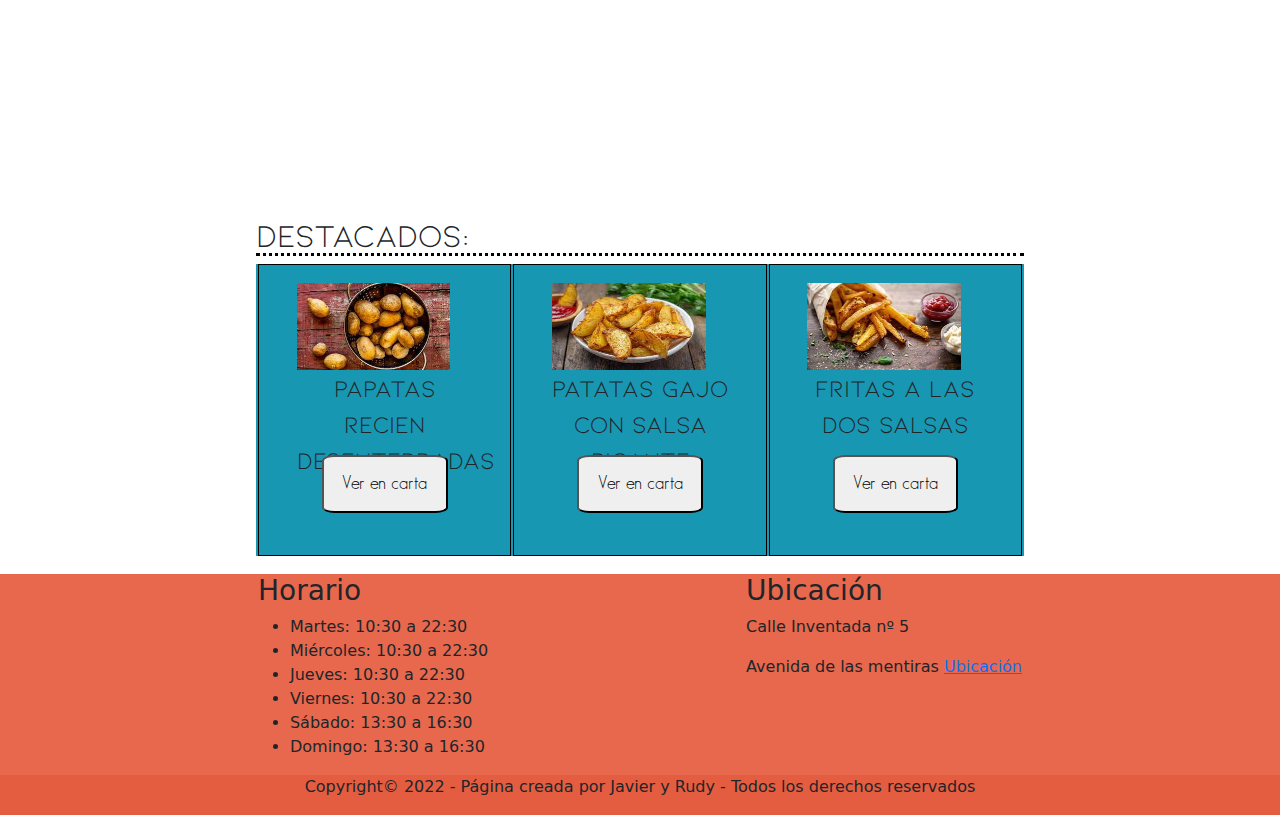
==== commit ab666b1a: "Merge branch 'desarrollo' of https://github.com/RudyGD/JaviPapa into desarrollo" ====
--- a/index.html
+++ b/index.html
@@ -91,18 +91,24 @@
         <section id="fTop">
             <div id="horario">
                 <h3>Horario</h3>
-                <p>Lunes a Domingo de 00:00 a 00:01</p>
-                <p>cerramos siempre</p>
+                <ul>
+                    <li>Martes: 10:30 a 22:30</li>
+                    <li>Miércoles: 10:30 a 22:30</li>
+                    <li>Jueves: 10:30 a 22:30</li>
+                    <li>Viernes: 10:30 a 22:30</li>
+                    <li>Sábado: 13:30 a 16:30</li>
+                    <li>Domingo: 13:30 a 16:30</li>
+                </ul>                
             </div>
             <div id="ubicacion">
                 <h3>Ubicación</h3>
                 <p>Calle Inventada nº 5</p>
-                <p>Avenida de las mentiras</p>
+                <p>Avenida de las mentiras <a href="https://www.google.com.gt/maps/place/Parqueo+AGEXPORT/@14.5824309,-90.5210567,15z/data=!4m5!3m4!1s0x0:0x3c37246f94a217c5!8m2!3d14.5842843!4d-90.5234009" target="_blank">Ubicación</a></p>
             </div>
         </section>
         <section id='fBot'>
             <div id="copy">
-                <p>Todos los derechos reservados</p>
+                <p>Copyright&copy; 2022 - Página creada por Javier y Rudy - Todos los derechos reservados</p>
             </div>
         </section>
     </footer>
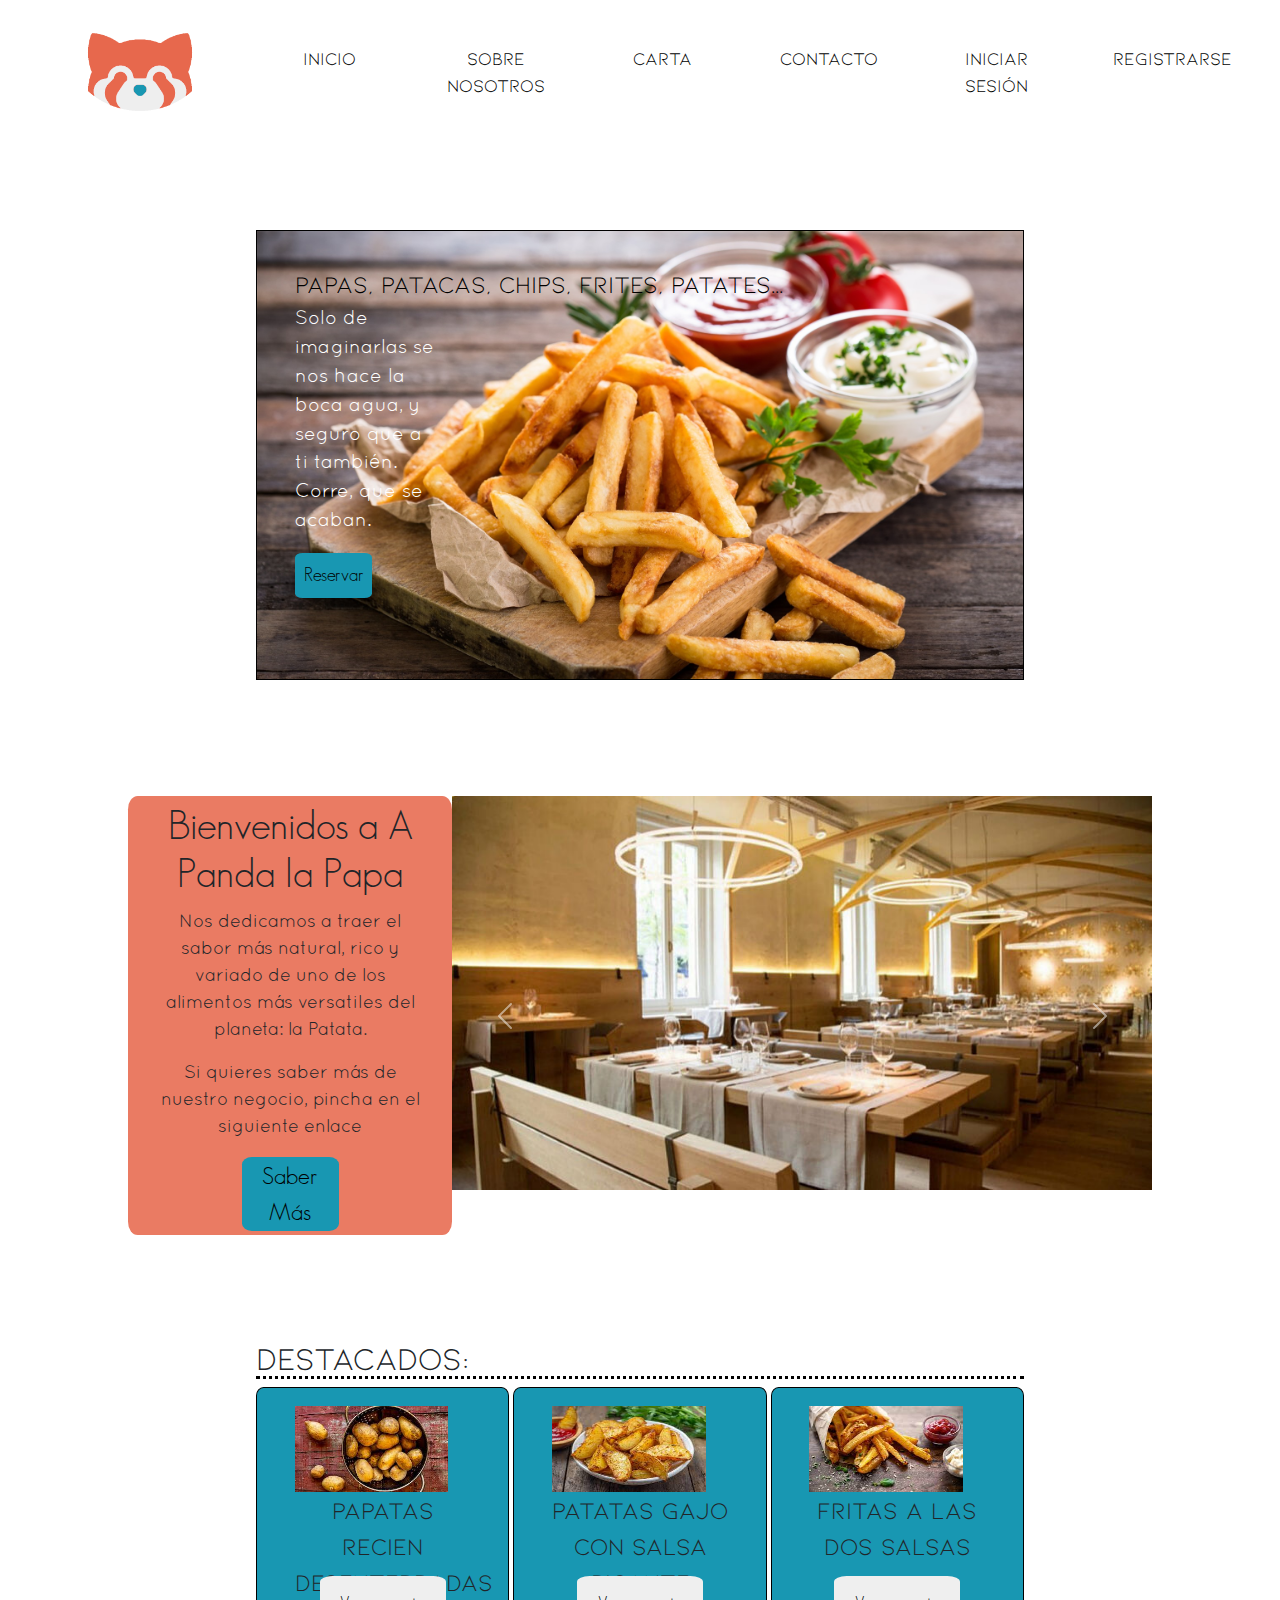
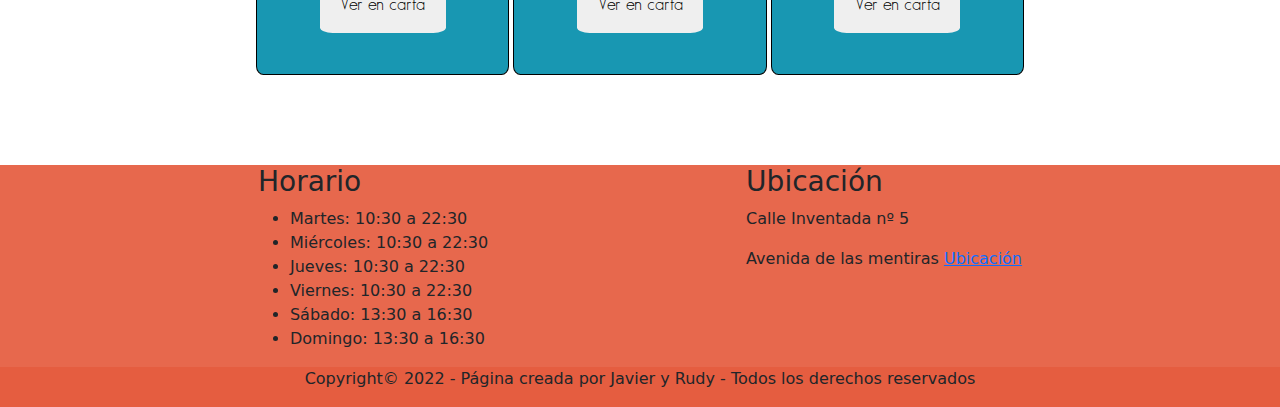
==== commit 5c7b9246: "03/02 Index acabado (en principio)" ====
--- a/index.html
+++ b/index.html
@@ -13,7 +13,7 @@
 <body>
     <header class="cabecera">
         <nav>
-            <div id="logo"><img src="img/logo.jpg" alt="logo"></div>
+            <div id="logo"><img src="img/logo2.png" alt="logo"></div>
             <div class="enlace"><a href="index.html">Inicio</a></div>
             <div class="enlace"><a href="nosotros.html">Sobre nosotros</a></div>
             <div class="enlace"><a href="carta.html">Carta</a></div>
--- a/styles/styles.css
+++ b/styles/styles.css
@@ -93,8 +93,8 @@
   background-image: url("../img/fondopatatas.jpg");
   background-size: 100% 150px;
   color: white;
-  margin-top: 15%;
-  margin-bottom: 15%;
+  margin-top: 5%;
+  margin-bottom: 5%;
   height: 50vh;
   background-size: cover;
 }
@@ -113,6 +113,7 @@
   font-size: larger;
 }
 #top button {
+  border: none;
   margin-left: 5%;
   align-self: center;
   border-radius: 10%;
@@ -122,35 +123,56 @@
   width: 10%;
   height: 10%;
 }
+#top button:hover {
+  background-color: #e7684d;
+  transition: background-color 0.1s ease-in-out;
+}
 
 #mid {
   display: flex;
   flex-direction: row;
   justify-content: space-between;
-  margin-top: 15%;
-  margin-bottom: 15%;
+  margin-top: 5%;
+  margin-bottom: 5%;
   background-repeat: no-repeat;
 }
 #mid #bienvenidos {
+  display: flex;
+  flex-direction: column;
+  align-content: center;
+  justify-content: space-evenly;
+  border-radius: 3%;
   margin-left: 10%;
   background-color: #ea7b63;
   width: 30vw;
 }
 #mid #bienvenidos h1 {
   font-family: "gsans";
+  text-align: center;
+}
+#mid #bienvenidos div {
+  display: flex;
+  flex-direction: column;
+  justify-content: center;
+  align-items: center;
 }
 #mid #bienvenidos div p {
+  width: 80%;
+  text-align: center;
   font-family: "quicksand";
   font-size: large;
 }
 #mid #bienvenidos div button {
-  margin-left: 25%;
   border-radius: 10%;
   font-family: "gsans";
-  font-size: large;
+  font-size: x-large;
   background-color: #1897b2;
-  width: 40%;
-  height: 70%;
+  width: 30%;
+  border: none;
+}
+#mid #bienvenidos div button:hover {
+  background-color: whitesmoke;
+  transition: background-color 0.1s ease-in-out;
 }
 
 #carouselExampleControls {
@@ -164,12 +186,13 @@
 #destacados {
   display: flex;
   flex-direction: row;
-  justify-content: space-evenly;
+  justify-content: space-between;
+}
+
+.producto {
   background-color: #1897b2;
-}
-
-.producto {
   border: solid 1px black;
+  border-radius: 3%;
   display: flex;
   flex-direction: column;
   flex-basis: 33%;
@@ -190,6 +213,7 @@
   text-align: center;
 }
 .producto button {
+  border: none;
   align-self: center;
   width: 50%;
   height: 20%;
@@ -197,29 +221,34 @@
   font-family: "gsans";
   font-size: large;
 }
+.producto button:hover {
+  background-color: #e7684d;
+  transition: background-color 0.1s ease-in-out;
+}
 
 section > h2 {
   border-bottom: dotted 0.1em black;
 }
 
 #support {
-  margin-top: 15%;
-  margin-bottom: 15%;
-  margin-bottom: 15%;
-  font-family: "kiona";
-  display: flex;
-  flex-direction: column;
-}
-
-#fTop {
+  font-family: "kiona";
+  margin-top: 5%;
+  margin-bottom: 5%;
+  display: flex;
+  flex-direction: column;
+}
+
+footer {
+  margin-top: 3%;
+}
+footer #fTop {
   display: flex;
   flex-direction: row;
   justify-content: space-evenly;
   text-align: left;
   background-color: #e7684d;
 }
-
-#fBot {
+footer #fBot {
   display: flex;
   flex-direction: row;
   justify-content: center;
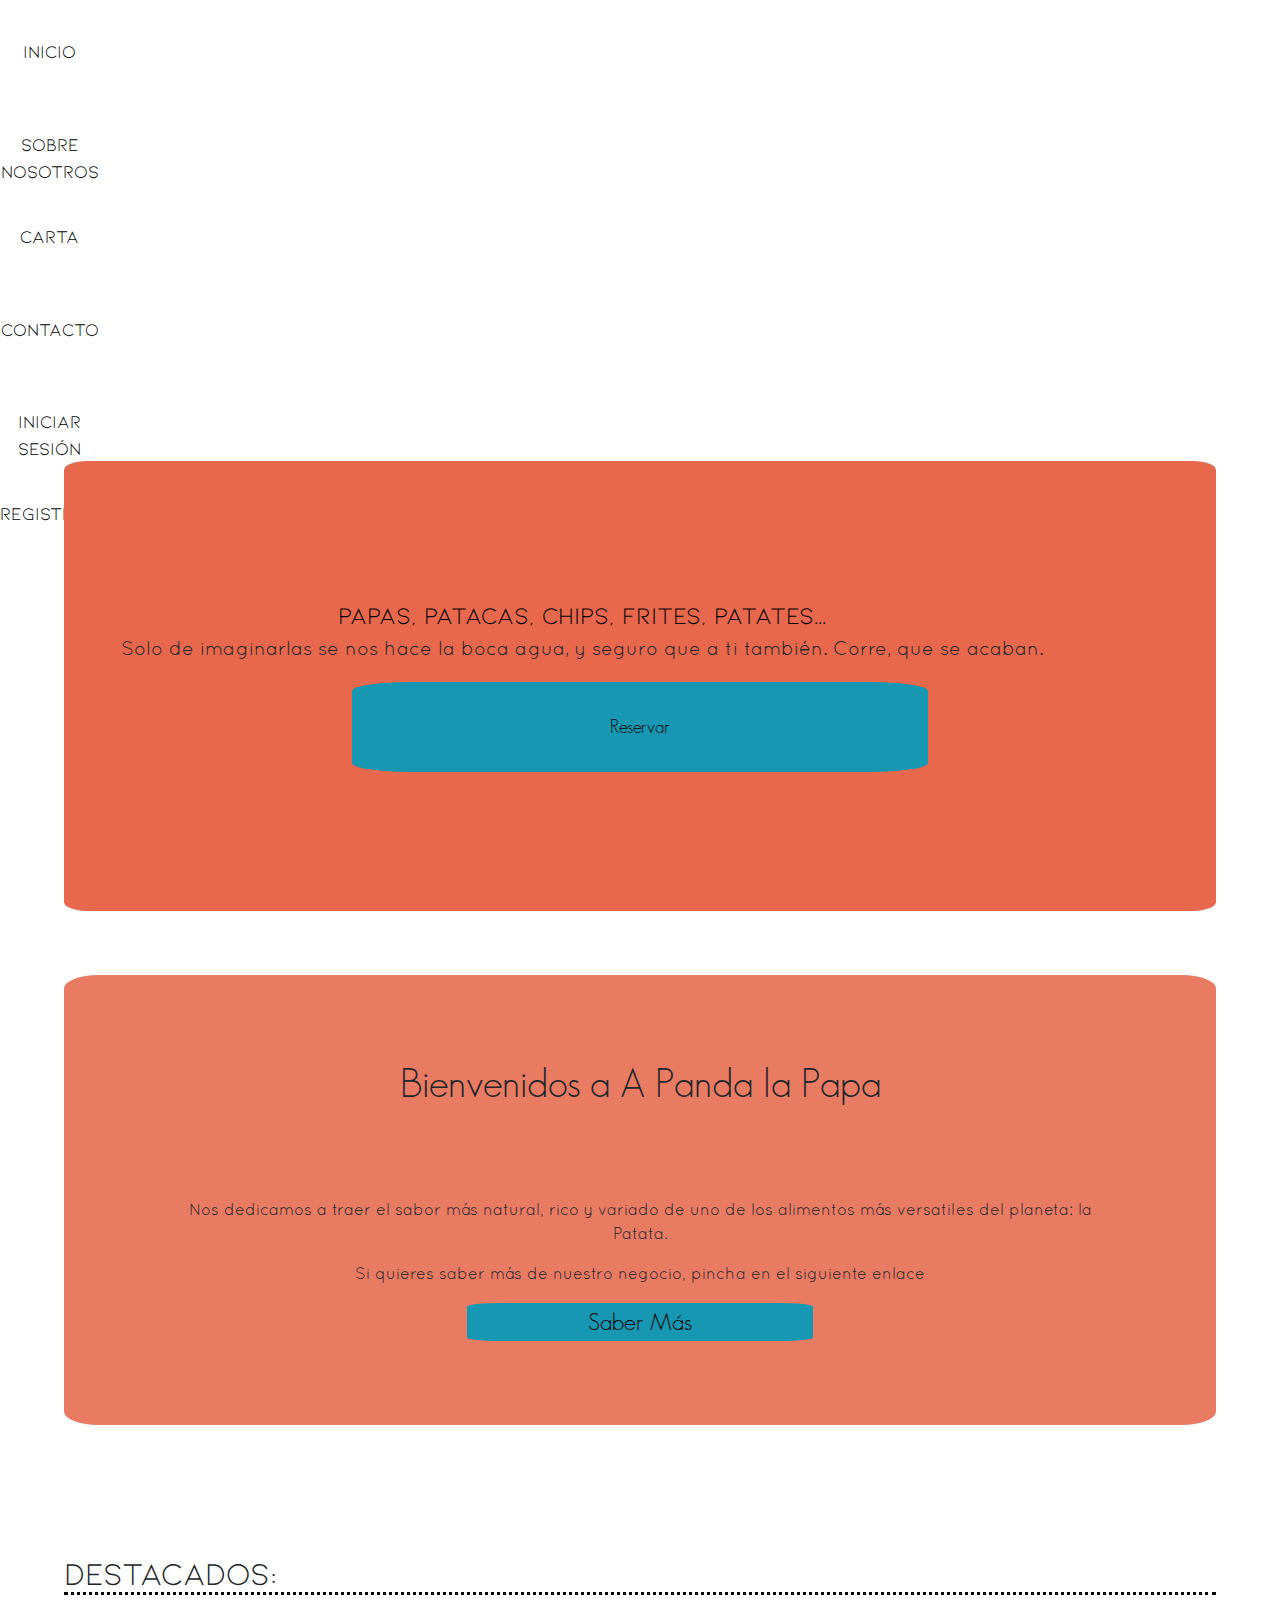
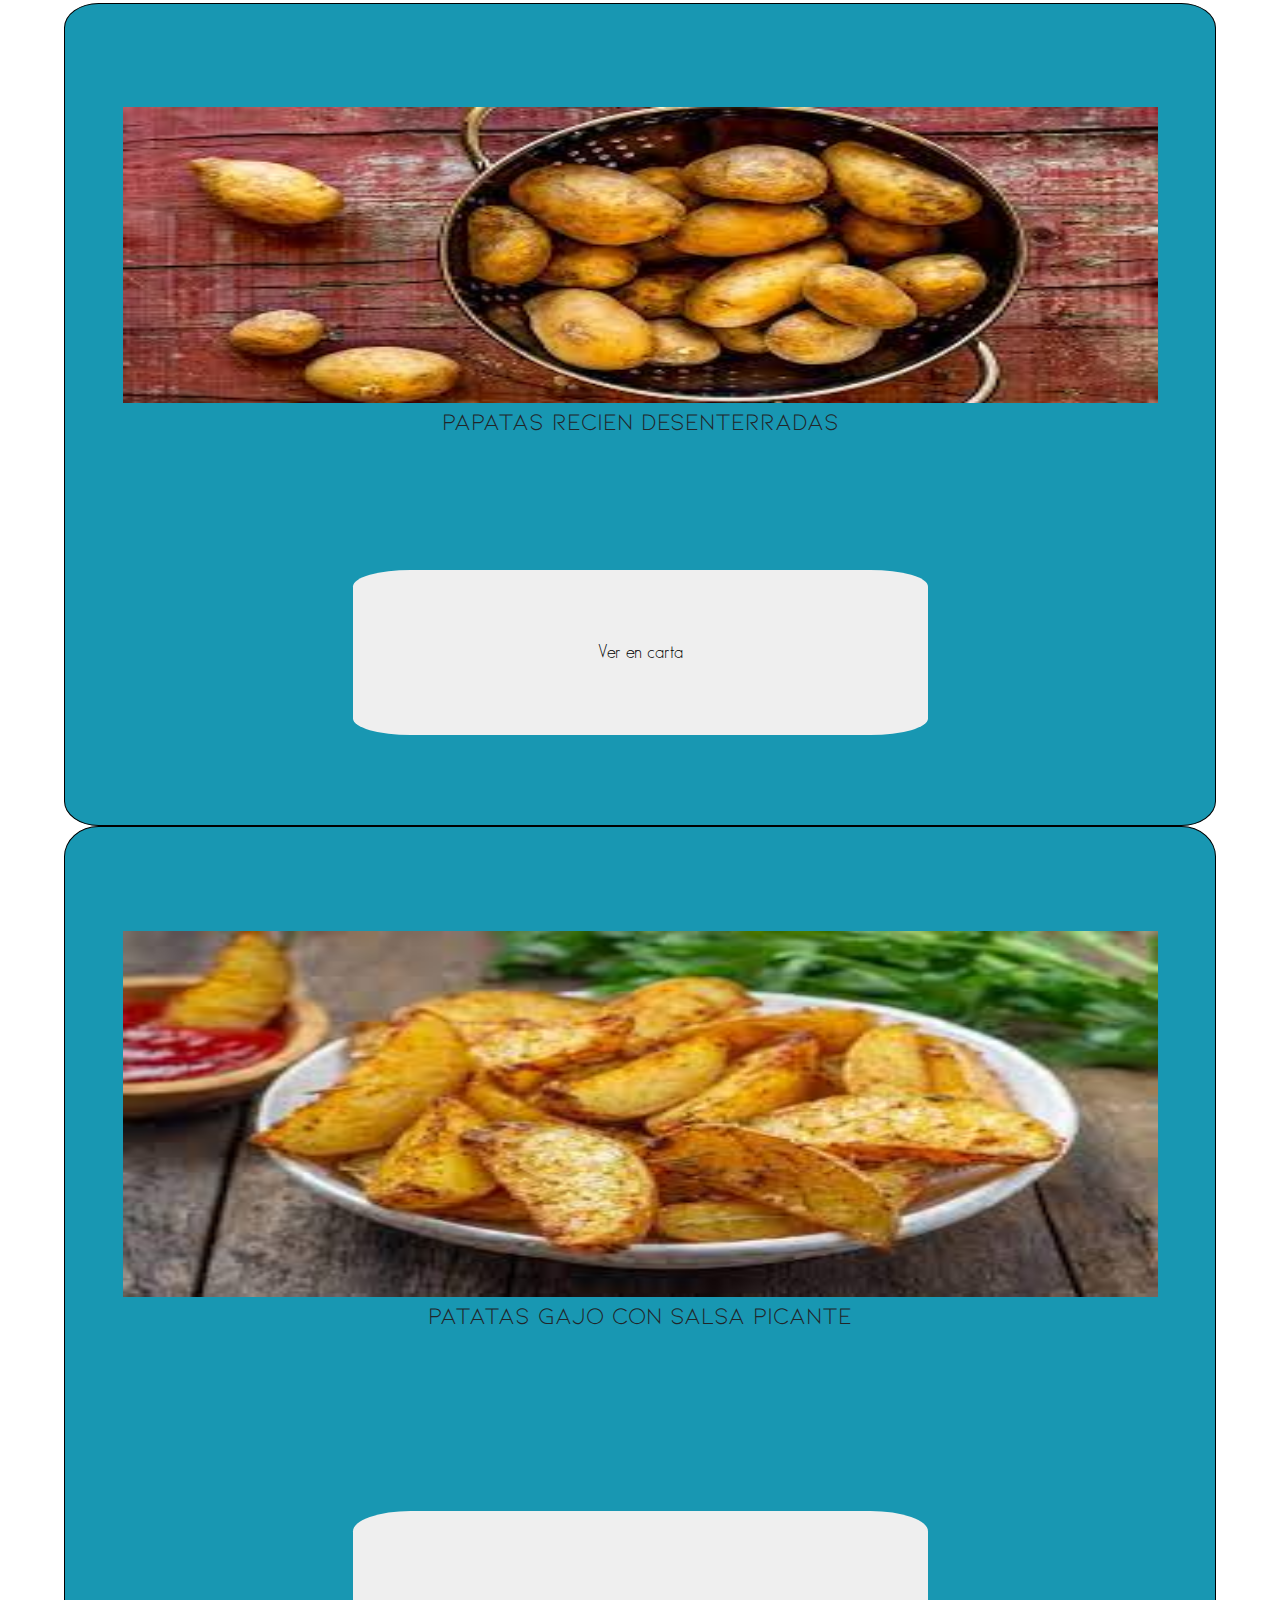
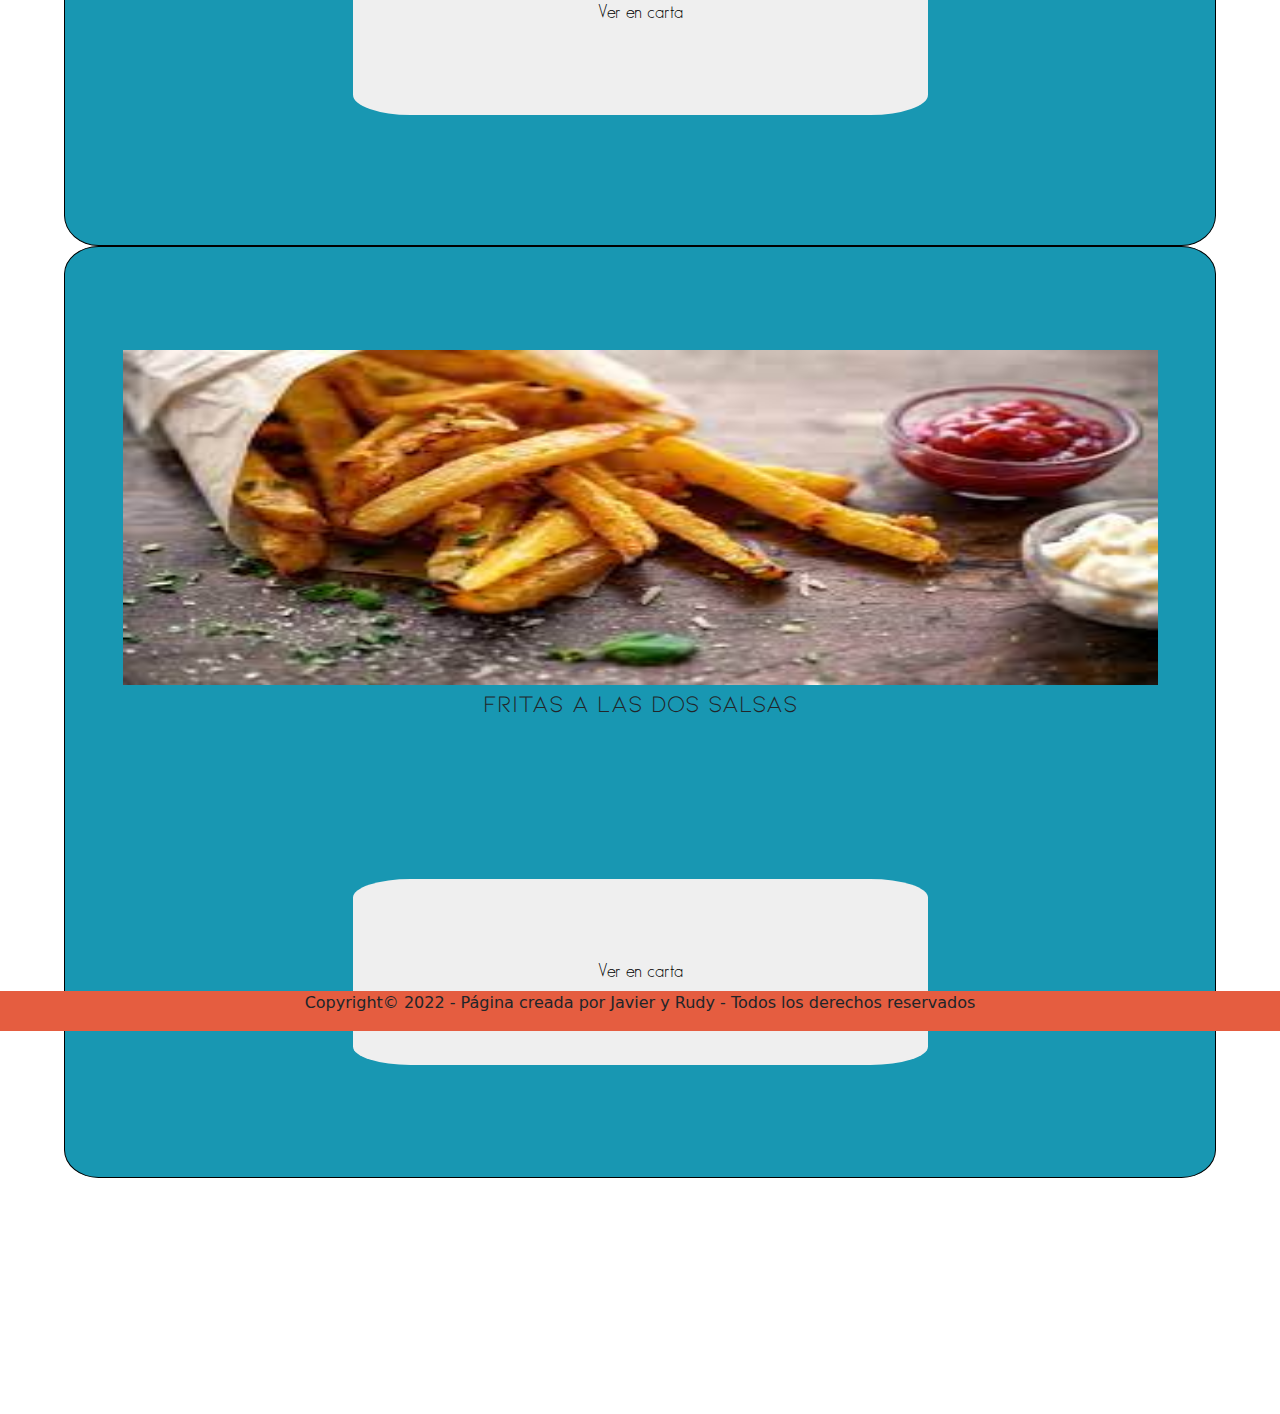
==== commit 124636bc: "04/02 Intento de responsivo. Muy verde aun" ====
--- a/index.html
+++ b/index.html
@@ -7,7 +7,7 @@
     <meta name="viewport" content="width=device-width, initial-scale=1.0">
     <title>A Panda la Papa</title>
     <link rel="stylesheet" href="bootstrap5/css/bootstrap.css">
-    <link rel="stylesheet" href="styles/styles.css">
+    <link rel="stylesheet" href="styles/index/styles.css">
 </head>
 
 <body>
--- a/styles/index/styles.css
+++ b/styles/index/styles.css
@@ -0,0 +1,471 @@
+@font-face {
+  font-family: "gsans";
+  src: url(../../fonts/GeosansLight.ttf);
+}
+@font-face {
+  font-family: "kiona";
+  src: url(../../fonts/Kiona-Regular.ttf);
+}
+@font-face {
+  font-family: "quicksand";
+  src: url(../../fonts/Quicksand_Book.otf);
+}
+@media screen and (min-width: 360px) and (max-width: 1300px) {
+  body {
+    display: grid;
+    grid-template-areas: "header header header" "main main main" "footer footer footer";
+    grid-template-rows: 10% 80% 10%;
+  }
+
+  main {
+    grid-area: main;
+    display: grid;
+    grid-template-areas: "top top top top top" "center center center center center" "bottom bottom bottom bottom bottom";
+    grid-template-columns: repeat(5, 20%);
+  }
+}
+@media screen and (min-width: 1300px) {
+  body {
+    display: grid;
+    grid-template-areas: "header header header" "main main main" "footer footer footer";
+    grid-template-rows: 10% 80% 10%;
+  }
+
+  main {
+    grid-area: main;
+    display: grid;
+    grid-template-areas: ". top top top ." "center center center center center " ". bottom bottom bottom . ";
+    grid-template-columns: repeat(5, 20%);
+  }
+}
+header {
+  grid-area: header;
+}
+
+footer {
+  grid-area: footer;
+}
+
+#top {
+  grid-area: top;
+}
+
+#mid {
+  grid-area: center;
+}
+
+#support {
+  grid-area: bottom;
+}
+
+#fTop {
+  grid-area: fTop;
+}
+
+#fBot {
+  grid-area: fBot;
+}
+
+@media screen and (min-width: 360px) and (max-width: 1300px) {
+  #logo img {
+    display: none;
+  }
+
+  nav {
+    display: flex;
+    flex-direction: column;
+    font-family: "kiona";
+    justify-content: space-evenly;
+    font-size: large;
+  }
+
+  .enlace {
+    width: 5.5em;
+    height: 3em;
+    text-align: center;
+    margin-top: 3%;
+  }
+  .enlace a {
+    color: black;
+    text-decoration: none;
+  }
+  .enlace a:active {
+    background-color: grey;
+    text-decoration: none;
+  }
+  .enlace a:visited {
+    color: black;
+    text-decoration: none;
+  }
+
+  span {
+    text-justify: center;
+  }
+}
+@media screen and (min-width: 1300px) {
+  nav {
+    display: flex;
+    flex-direction: row;
+    font-family: "kiona";
+    justify-content: space-evenly;
+    align-content: center;
+    align-items: center;
+    font-size: large;
+  }
+
+  .enlace {
+    width: 5.5em;
+    height: 3em;
+    text-align: center;
+  }
+  .enlace a {
+    color: black;
+    text-decoration: none;
+  }
+  .enlace a:active {
+    background-color: grey;
+    text-decoration: none;
+  }
+  .enlace a:visited {
+    color: black;
+    text-decoration: none;
+  }
+
+  span {
+    text-justify: center;
+  }
+
+  #logo img {
+    width: 8em;
+    height: 8em;
+  }
+}
+@media screen and (min-width: 360px) and (max-width: 1300px) {
+  #top {
+    border-radius: 2%;
+    background-color: #e7684d;
+    height: 50vh;
+    width: 90%;
+    justify-self: center;
+    display: flex;
+    flex-direction: column;
+    align-content: center;
+    justify-content: center;
+  }
+  #top div {
+    width: 90%;
+    display: flex;
+    flex-direction: column;
+    align-content: center;
+  }
+  #top div h2 {
+    color: black;
+    font-family: "kiona";
+    font-size: 1.5em;
+    text-align: center;
+  }
+  #top div p {
+    width: 100%;
+    font-family: "quicksand";
+    font-size: larger;
+    text-align: center;
+  }
+  #top button {
+    border: none;
+    align-self: center;
+    width: 50%;
+    height: 20%;
+    border-radius: 10%;
+    font-family: "gsans";
+    font-size: large;
+    background-color: #1897b2;
+  }
+
+  #mid {
+    display: flex;
+    flex-direction: row;
+    justify-content: center;
+    margin-top: 5%;
+    margin-bottom: 5%;
+    height: 50vh;
+    width: 100%;
+  }
+  #mid #bienvenidos {
+    display: flex;
+    flex-direction: column;
+    align-content: center;
+    justify-content: space-evenly;
+    border-radius: 3%;
+    background-color: #ea7b63;
+    width: 90%;
+  }
+  #mid #bienvenidos h1 {
+    font-family: "gsans";
+    text-align: center;
+  }
+  #mid #bienvenidos div {
+    display: flex;
+    flex-direction: column;
+    justify-content: center;
+    align-items: center;
+  }
+  #mid #bienvenidos div p {
+    width: 80%;
+    text-align: center;
+    font-family: "quicksand";
+    font-size: medium;
+  }
+  #mid #bienvenidos div button {
+    border-radius: 10%;
+    font-family: "gsans";
+    font-size: x-large;
+    background-color: #1897b2;
+    width: 30%;
+    border: none;
+  }
+  #mid .carousel {
+    display: none;
+  }
+
+  #destacados {
+    display: flex;
+    flex-direction: column;
+    justify-content: space-between;
+  }
+
+  .producto {
+    background-color: #1897b2;
+    border: solid 1px black;
+    border-radius: 3%;
+    display: flex;
+    flex-direction: column;
+    flex-basis: 33%;
+    align-content: center;
+  }
+  .producto figure {
+    align-self: center;
+    width: 90%;
+    height: 60%;
+  }
+  .producto figure img {
+    margin-top: 10%;
+    width: 100%;
+    height: 60%;
+  }
+  .producto figure figcaption {
+    font-size: x-large;
+    text-align: center;
+  }
+  .producto button {
+    border: none;
+    margin-top: 5%;
+    align-self: center;
+    width: 50%;
+    height: 20%;
+    border-radius: 10%;
+    font-family: "gsans";
+    font-size: large;
+  }
+  .producto button:hover {
+    background-color: #e7684d;
+    transition: background-color 0.1s ease-in-out;
+  }
+
+  section > h2 {
+    border-bottom: dotted 0.1em black;
+  }
+
+  #support {
+    justify-self: center;
+    width: 90%;
+    font-family: "kiona";
+    margin-top: 5%;
+    margin-bottom: 5%;
+    display: flex;
+    flex-direction: column;
+  }
+}
+@media screen and (min-width: 1300px) {
+  #top {
+    border: solid black 1px;
+    background-image: url("../../img/fondopatatas.jpg");
+    background-size: 100% 150px;
+    color: white;
+    margin-top: 5%;
+    margin-bottom: 5%;
+    height: 50vh;
+    background-size: cover;
+  }
+  #top div {
+    margin-left: 5%;
+    margin-top: 5%;
+  }
+  #top div h2 {
+    color: black;
+    font-family: "kiona";
+    font-size: x-large;
+  }
+  #top div p {
+    width: 20%;
+    font-family: "quicksand";
+    font-size: larger;
+  }
+  #top button {
+    border: none;
+    margin-left: 5%;
+    align-self: center;
+    border-radius: 10%;
+    font-family: "gsans";
+    font-size: large;
+    background-color: #1897b2;
+    width: 10%;
+    height: 10%;
+  }
+  #top button:hover {
+    background-color: #e7684d;
+    transition: background-color 0.1s ease-in-out;
+  }
+
+  #mid {
+    display: flex;
+    flex-direction: row;
+    justify-content: space-between;
+    margin-top: 5%;
+    margin-bottom: 5%;
+    background-repeat: no-repeat;
+  }
+  #mid #bienvenidos {
+    display: flex;
+    flex-direction: column;
+    align-content: center;
+    justify-content: space-evenly;
+    border-radius: 3%;
+    margin-left: 10%;
+    background-color: #ea7b63;
+    width: 30vw;
+    height: 100%;
+  }
+  #mid #bienvenidos h1 {
+    font-family: "gsans";
+    text-align: center;
+  }
+  #mid #bienvenidos div {
+    display: flex;
+    flex-direction: column;
+    justify-content: center;
+    align-items: center;
+  }
+  #mid #bienvenidos div p {
+    width: 80%;
+    text-align: center;
+    font-family: "quicksand";
+    font-size: large;
+  }
+  #mid #bienvenidos div button {
+    border-radius: 10%;
+    font-family: "gsans";
+    font-size: x-large;
+    background-color: #1897b2;
+    width: 30%;
+    border: none;
+  }
+  #mid #bienvenidos div button:hover {
+    background-color: whitesmoke;
+    transition: background-color 0.1s ease-in-out;
+  }
+
+  #carouselExampleControls {
+    margin-right: 10%;
+  }
+  #carouselExampleControls .carousel-item img {
+    width: 50%;
+    height: 50%;
+  }
+
+  #destacados {
+    display: flex;
+    flex-direction: row;
+    justify-content: space-between;
+  }
+
+  .producto {
+    background-color: #1897b2;
+    border: solid 1px black;
+    border-radius: 3%;
+    display: flex;
+    flex-direction: column;
+    flex-basis: 33%;
+    align-content: center;
+  }
+  .producto figure {
+    align-self: center;
+    width: 70%;
+    height: 60%;
+  }
+  .producto figure img {
+    margin-top: 10%;
+    width: 12vw;
+    height: 50%;
+  }
+  .producto figure figcaption {
+    font-size: x-large;
+    text-align: center;
+  }
+  .producto button {
+    border: none;
+    align-self: center;
+    width: 50%;
+    height: 20%;
+    border-radius: 10%;
+    font-family: "gsans";
+    font-size: large;
+  }
+  .producto button:hover {
+    background-color: #e7684d;
+    transition: background-color 0.1s ease-in-out;
+  }
+
+  section > h2 {
+    border-bottom: dotted 0.1em black;
+  }
+
+  #support {
+    font-family: "kiona";
+    margin-top: 5%;
+    margin-bottom: 5%;
+    display: flex;
+    flex-direction: column;
+  }
+}
+@media screen and (min-width: 360px) and (max-width: 1300px) {
+  footer {
+    margin-top: 3%;
+  }
+  footer #fTop {
+    display: none;
+  }
+  footer #fBot {
+    display: flex;
+    flex-direction: row;
+    justify-content: center;
+    background-color: #e55d40;
+  }
+}
+@media screen and (min-width: 1300px) {
+  footer {
+    margin-top: 3%;
+  }
+  footer #fTop {
+    display: flex;
+    flex-direction: row;
+    justify-content: space-evenly;
+    text-align: left;
+    background-color: #e7684d;
+  }
+  footer #fBot {
+    display: flex;
+    flex-direction: row;
+    justify-content: center;
+    background-color: #e55d40;
+  }
+}/*# sourceMappingURL=styles.css.map */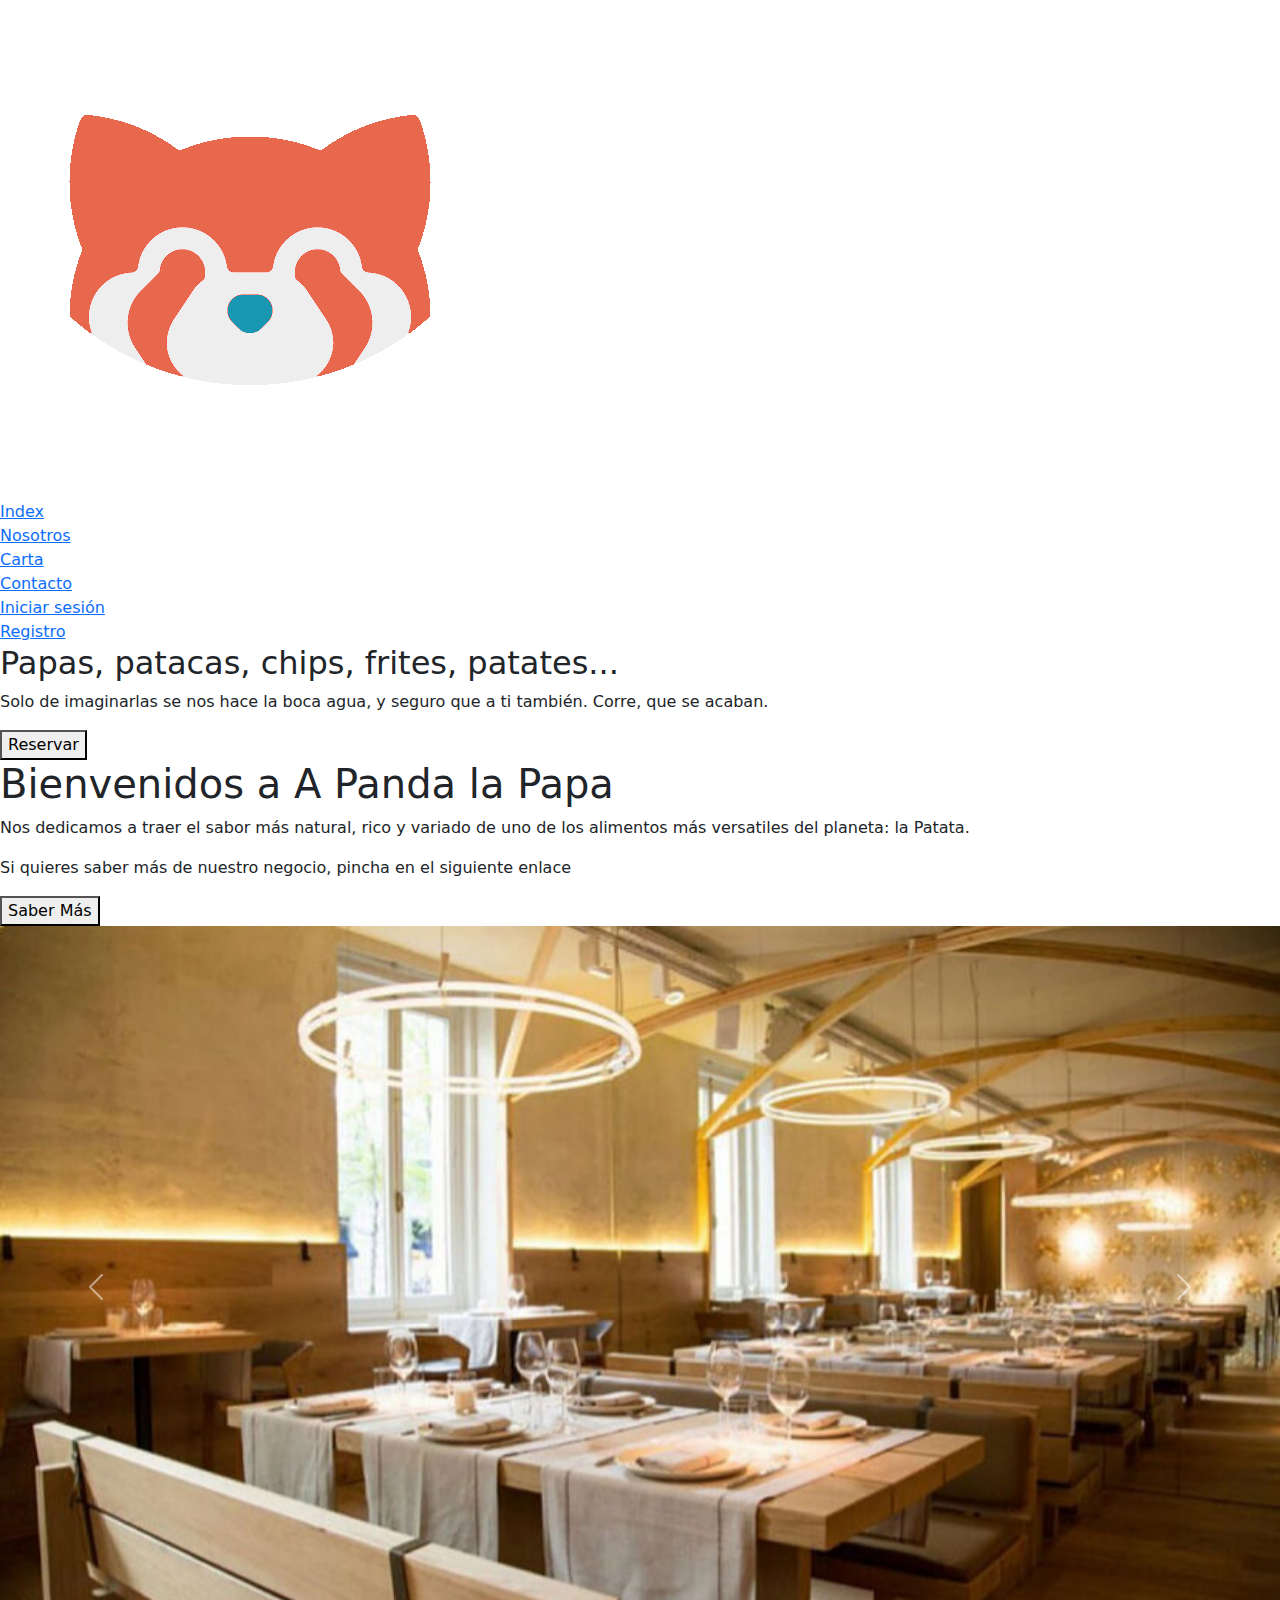
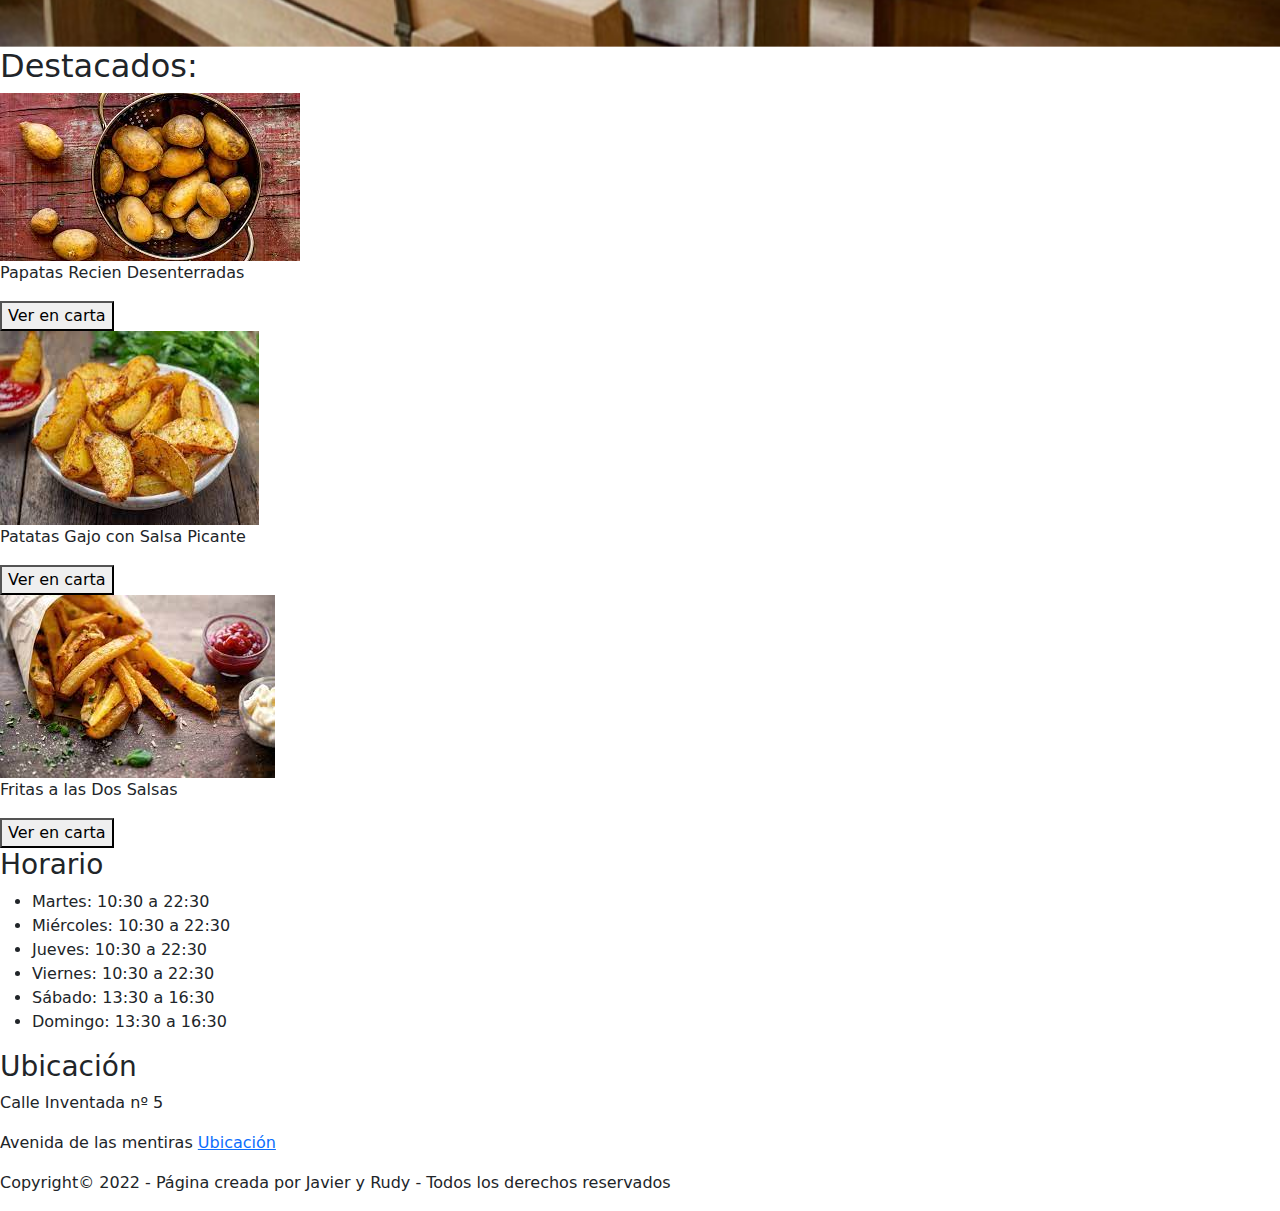
==== commit 1298ed5b: "04/02 script con funcion para header dinámico" ====
--- a/index.html
+++ b/index.html
@@ -7,20 +7,14 @@
     <meta name="viewport" content="width=device-width, initial-scale=1.0">
     <title>A Panda la Papa</title>
     <link rel="stylesheet" href="bootstrap5/css/bootstrap.css">
-    <link rel="stylesheet" href="styles/index/styles.css">
+    <link rel="stylesheet" href="styles/styles.css">
 </head>
 
 <body>
     <header class="cabecera">
-        <nav>
-            <div id="logo"><img src="img/logo2.png" alt="logo"></div>
-            <div class="enlace"><a href="index.html">Inicio</a></div>
-            <div class="enlace"><a href="nosotros.html">Sobre nosotros</a></div>
-            <div class="enlace"><a href="carta.html">Carta</a></div>
-            <div class="enlace"><a href="contacto.html">Contacto</a></div>
-            <div class="enlace"><a href="iniciarsesion.html">Iniciar sesión</a></div>
-            <div class="enlace"><a href="registro.html">Registrarse</a></div>
-        </nav>
+        <script src="script.js/script.js">
+            crearHeader();
+        </script>
     </header>
     <main>
         <section id="top">
